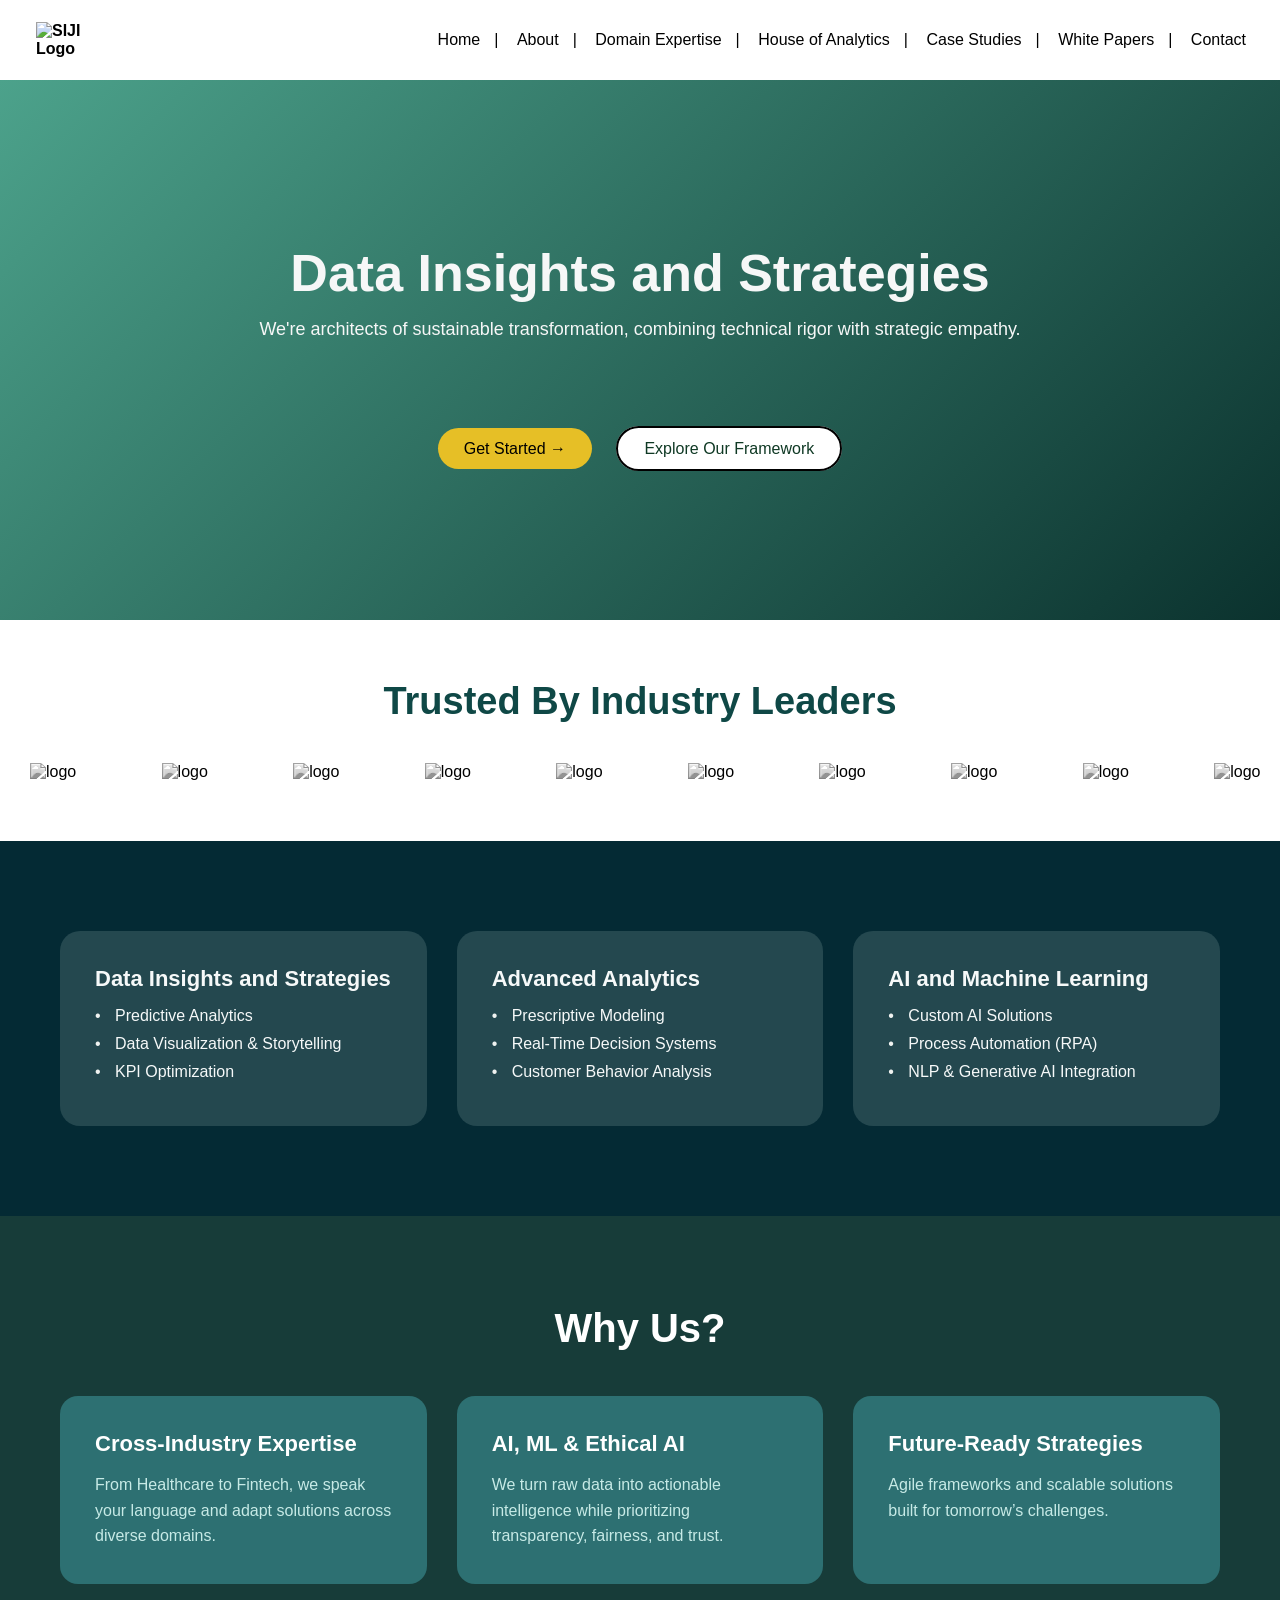
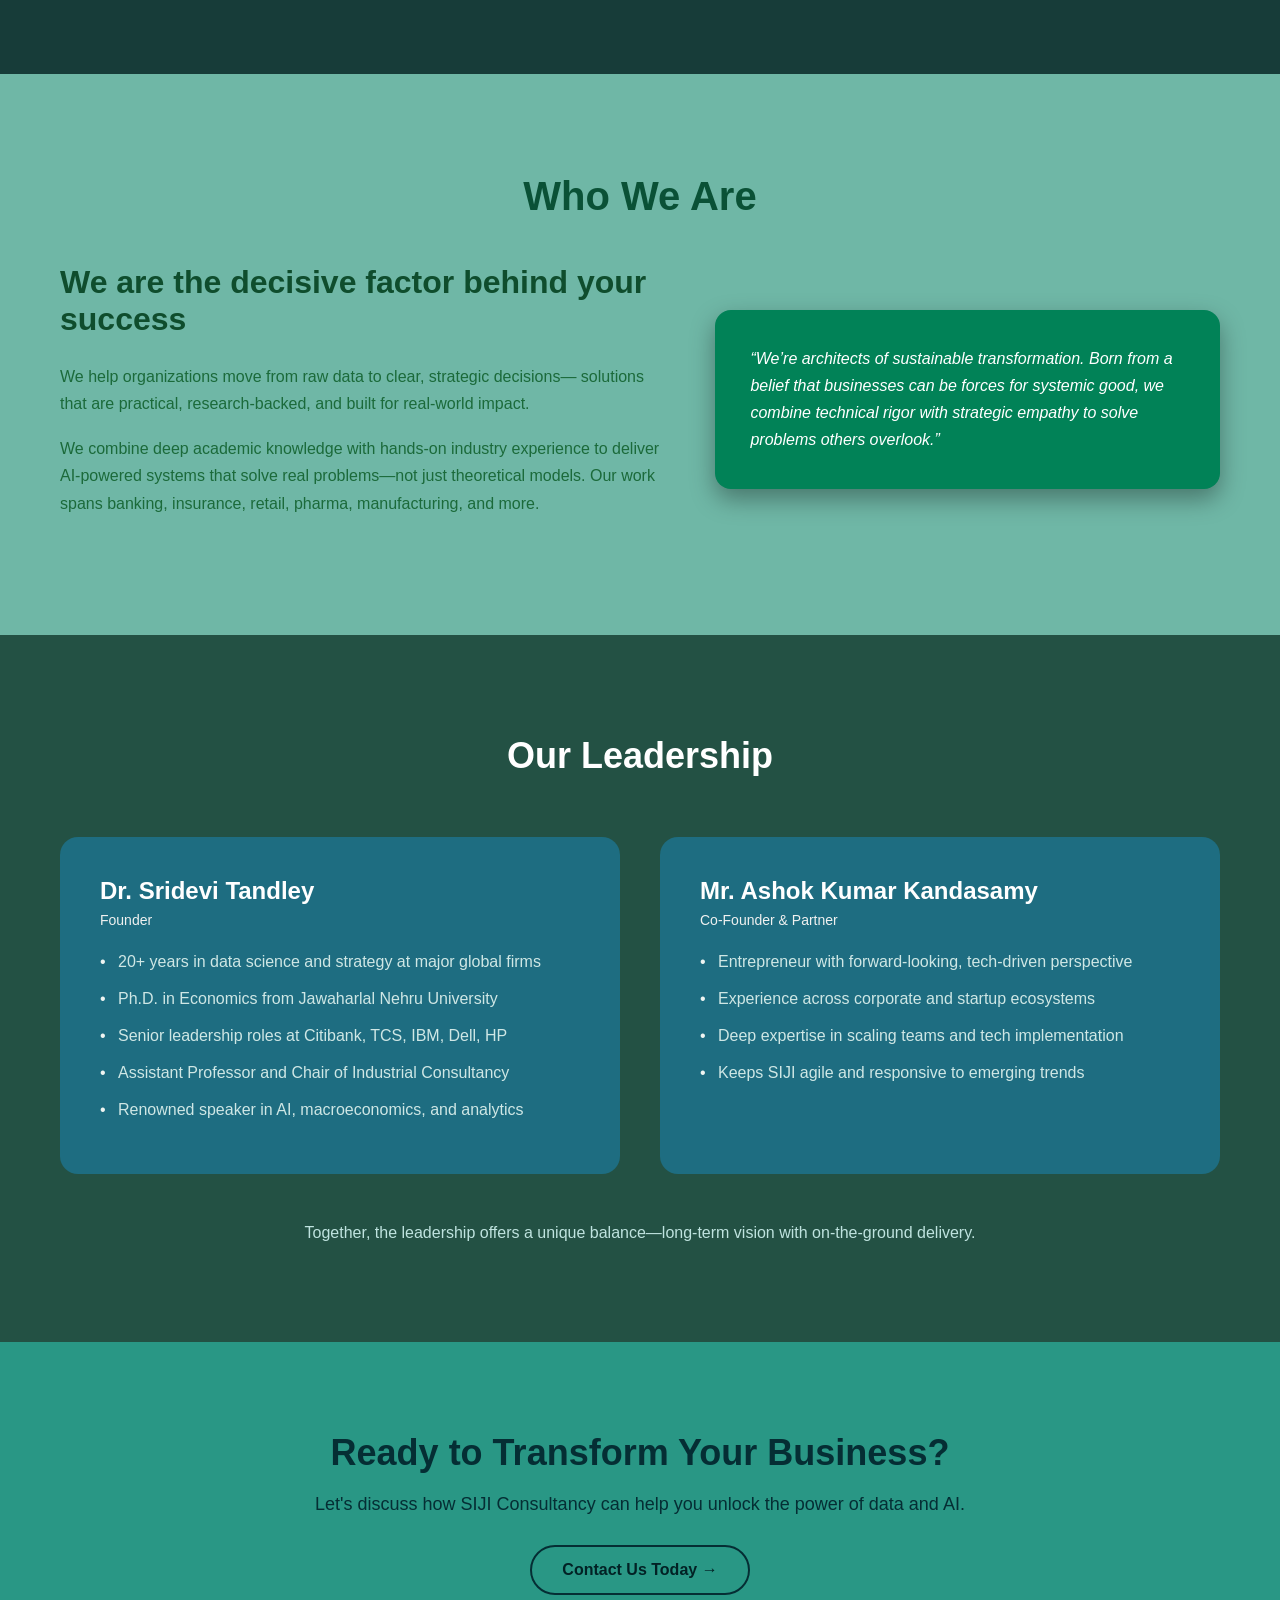
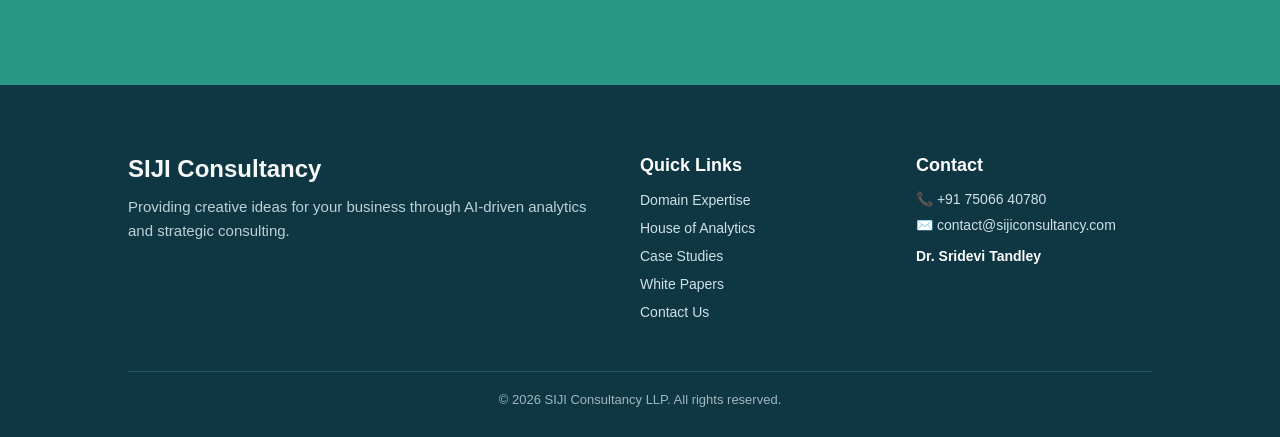
==== index.html @ a398be42 "Update index.html" ====
<!DOCTYPE html>
<html lang="en">
<head>
  <meta charset="UTF-8">
  <title>SIJI Consultancy</title>
  <link rel="stylesheet" href="style.css">
</head>
<body>


<!-- NAVBAR -->
<header class="navbar">
  <div class="nav-container">
    <div class="logo">
      <img src="images/logo1.png" alt="SIJI Logo">
    </div>
  
    <nav>
      <a href="index.html">Home</a>|
      <a href="about.html">About</a>|
      <a href="domain.html">Domain Expertise</a>|
      <a href="house.html">House of Analytics</a>|
      <a href="case.html">Case Studies</a>|
      <a href="papers.html">White Papers</a>|
      <a href="contact.html">Contact</a>
     
    </nav>
  </div>
</header>

<!-- HERO SECTION -->
<section class="hero">
  <div class="hero-content">
    <!-- 👇 JUST CHANGE THIS TEXT -->
    <h1>Data Insights and Strategies</h1>

    <!-- 👇 JUST CHANGE THIS TEXT -->
    <p>
      We're architects of sustainable transformation, combining
      technical rigor with strategic empathy.
    </p>

    <div class="hero-buttons">
      <a href="contact.html" class="btn-primary">Get Started →</a>
      <a href="house.html" class="btn-secondary">Explore Our Framework</a>
    </div>
  </div>
</section>

<section class="logo-scroll-section">
  <h2 class="logo-title">Trusted By Industry Leaders</h2>

  <div class="logo-slider">
    <div class="logo-track">

      <!-- LOGOS (repeat twice for smooth scroll) -->
      <img src="images/BIM.png" alt="logo">
      <img src="images/IDF.png" alt="logo">
      <img src="images/Liberty Mutual.png" alt="logo">
      <img src="images/HP.png" alt="logo">
      <img src="images/IBM.png" alt="logo">
      <img src="images/CITI.png" alt="logo">
      <img src="images/Genpact.png" alt="logo">
      <img src="images/accu.jpg" alt="logo">
      <img src="images/GSK.jpg" alt="logo">
      <img src="images/MASHREQ.jpg" alt="logo">
      <img src="images/RedZed.png" alt="logo">
      <img src="images/South Indian.png" alt="logo">
      <img src="images/WNS.jpg" alt="logo">
      <img src="images/TCS.png" alt="logo">
      <img src="images/MSE.png" alt="logo">
      <img src="images/HU.png" alt="logo">
      <img src="images/PIF.png" alt="logo">
      <img src="images/DELL.png" alt="logo">
      <img src="images/Aspire.png" alt="logo">

    </div>
  </div>
</section>


<!-- SERVICES SECTION -->
<section class="services">
  <div class="services-container">

    <div class="service-card">
     
      <h3>Data Insights and Strategies</h3>
      <ul>
        <li>Predictive Analytics</li>
        <li>Data Visualization & Storytelling</li>
        <li>KPI Optimization</li>
      </ul>
    </div>

    <div class="service-card">
   
      <h3>Advanced Analytics</h3>
      <ul>
        <li>Prescriptive Modeling</li>
        <li>Real-Time Decision Systems</li>
        <li>Customer Behavior Analysis</li>
      </ul>
    </div>

    <div class="service-card">
   
      <h3>AI and Machine Learning</h3>
      <ul>
        <li>Custom AI Solutions</li>
        <li>Process Automation (RPA)</li>
        <li>NLP & Generative AI Integration</li>
      </ul>
    </div>

  </div>
</section>

<!-- WHY US DETAILS -->
<section class="why-details">
   <h1>Why Us?</h1>
  <div class="why-details-container">
   
    <div class="why-card">
      <h3>Cross-Industry Expertise</h3>
      <p>
        From Healthcare to Fintech, we speak your language and adapt solutions
        across diverse domains.
      </p>
    </div>

    <div class="why-card">
      <h3>AI, ML & Ethical AI</h3>
      <p>
        We turn raw data into actionable intelligence while prioritizing
        transparency, fairness, and trust.
      </p>
    </div>

    <div class="why-card">
      <h3>Future-Ready Strategies</h3>
      <p>
        Agile frameworks and scalable solutions built for tomorrow’s challenges.
      </p>
    </div>

  </div>
</section>

<!-- WHO WE ARE DETAILS -->
<section class="who-details">
  <h1>Who We Are</h1>
  <div class="who-container">

    <!-- LEFT CONTENT -->
    <div class="who-left">
      <h2>We are the decisive factor behind your success</h2>

      <p>
        We help organizations move from raw data to clear, strategic decisions—
        solutions that are practical, research-backed, and built for real-world impact.
      </p>

      <p>
        We combine deep academic knowledge with hands-on industry experience
        to deliver AI-powered systems that solve real problems—not just theoretical models.
        Our work spans banking, insurance, retail, pharma, manufacturing, and more.
      </p>
    </div>

    <!-- RIGHT QUOTE CARD -->
    <div class="who-quote">
      <p>
        “We’re architects of sustainable transformation. Born from a belief that
        businesses can be forces for systemic good, we combine technical rigor
        with strategic empathy to solve problems others overlook.”
      </p>
    </div>

  </div>
</section>

<!-- OUR LEADERSHIP -->
<section class="leadership">
  <div class="leadership-container">

    <h2 class="section-title">Our Leadership</h2>

    <div class="leaders-grid">

      <!-- LEADER 1 -->
      <div class="leader-card">
        <h3>Dr. Sridevi Tandley</h3>
        <span class="role">Founder</span>

        <ul>
          <li>20+ years in data science and strategy at major global firms</li>
          <li>Ph.D. in Economics from Jawaharlal Nehru University</li>
          <li>Senior leadership roles at Citibank, TCS, IBM, Dell, HP</li>
          <li>Assistant Professor and Chair of Industrial Consultancy</li>
          <li>Renowned speaker in AI, macroeconomics, and analytics</li>
        </ul>
      </div>

      <!-- LEADER 2 -->
      <div class="leader-card">
        <h3>Mr. Ashok Kumar Kandasamy</h3>
        <span class="role">Co-Founder & Partner</span>

        <ul>
          <li>Entrepreneur with forward-looking, tech-driven perspective</li>
          <li>Experience across corporate and startup ecosystems</li>
          <li>Deep expertise in scaling teams and tech implementation</li>
          <li>Keeps SIJI agile and responsive to emerging trends</li>
        </ul>
      </div>

    </div>

    <p class="leadership-note">
      Together, the leadership offers a unique balance—long-term vision with
      on-the-ground delivery.
    </p>

  </div>
</section>

<!-- CTA SECTION -->
<section class="cta-section">
  <h2>Ready to Transform Your Business?</h2>
  <p>
    Let's discuss how SIJI Consultancy can help you unlock the power of data and AI.
  </p>
  <a href="contact.html" class="cta-btn">Contact Us Today →</a>
</section>

<!-- FOOTER -->
<footer class="site-footer">

  <div class="footer-container">

    <!-- BRAND -->
    <div class="footer-brand">
      <h3>SIJI Consultancy</h3>
      <p>
        Providing creative ideas for your business through AI-driven analytics
        and strategic consulting.
      </p>
    </div>

    <!-- QUICK LINKS -->
    <div class="footer-links">
      <h4>Quick Links</h4>
      <ul>
        <li><a href="domain.html">Domain Expertise</a></li>
        <li><a href="house.html">House of Analytics</a></li>
        <li><a href="case.html">Case Studies</a></li>
        <li><a href="papers.html">White Papers</a></li>
        <li><a href="contact.html">Contact Us</a></li>
      </ul>
    </div>

    <!-- CONTACT -->
    <div class="footer-contact">
      <h4>Contact</h4>
      <p>📞 +91 75066 40780</p>
      <p>✉️ contact@sijiconsultancy.com</p>
      <p class="footer-founder">Dr. Sridevi Tandley</p>
    </div>

  </div>

  <!-- COPYRIGHT -->
  <div class="footer-bottom">
    © 2026 SIJI Consultancy LLP. All rights reserved.
  </div>

</footer>



</body>
</html>
---- style.css ----
* {
  margin: 0;
  padding: 0;
  box-sizing: border-box;
  font-family:'Segoe UI', Tahoma, Geneva, Verdana, sans-serif;
}

/* NAVBAR */
.navbar {
  background: white;
  padding:6px 20px;
}

.nav-container {
  display: flex;
  justify-content: space-between;
  align-items: center;
}

.logo {
  display: flex;
  align-items: center;
  gap: 30px;
  font-weight: bold;
}

.logo img {
  margin: 10%;
  padding: 10%;
  width: 80px;
}

nav a {
  margin: 0 14px;
  text-decoration: none;
  color: #000;
  font-weight: 500;
}

.btn-nav {
  background: #ecc847;
  padding: 8px 16px;
  border-radius: 20px;
}

/* HERO */
.hero {
  min-height: 60vh;
  background: linear-gradient(135deg, #4ca28b, #0b322e);
  display: flex;
  align-items: center;
  justify-content: center;
  text-align: center;
}

.hero-content {
  max-width: 800px;
  color: #f6f7f7;
}

.hero-content h1 {
  font-size: 52px;
  margin-bottom: 16px;
}

.hero-content p {
  font-size: 18px;
  margin-bottom: 100px;
}

.hero-buttons a {
  margin: 0 10px;
  padding: 12px 26px;
  border-radius: 30px;
  text-decoration: none;
  font-weight: 500;
}

.btn-primary {
 
  background: #e6bf26;
  color: #000;
}

.btn-secondary {
  background-color: white;
  border: 2px solid #000;
  color: #0f3924;
}

/* LOGO SCROLL SECTION */
.logo-scroll-section {
  padding: 60px 0;
  background: white;
  overflow: hidden;
}

.logo-title {
  color: #0f4846;
  text-align: center;
  font-size: 38px;
  margin-bottom: 40px;
}

/* Slider box */
.logo-slider {
  position: relative;
  width: 100%;
  overflow: hidden;
}

/* Track */
.logo-track {
  display: flex;
  width: calc(250px * 10);
  animation: scroll 25s linear infinite;
}

/* Logos */
.logo-track img {
  width: 180px;
  margin: 0 30px;
  object-fit: contain;
  filter: grayscale(100%);
  transition: 0.3s;
}

/* Hover effect */
.logo-track img:hover {
  filter: grayscale(0%);
  transform: scale(1.05);
}

/* Pause on hover */
.logo-slider:hover .logo-track {
  animation-play-state: running;
}

/* Animation */
@keyframes scroll {
  0% {
    transform: translateX(0);
  }
  100% {
    transform: translateX(-50%);
  }
}


/* CONTENT */
.content-section {
  background: #021f24;
  padding: 80px 80px;
  display: grid;
  grid-template-columns: repeat(auto-fit, minmax(260px, 1fr));
  gap: 40px;
}

.card {
  background: #058964;
  padding: 30px;
  border-radius: 18px;
  color: #fff;
  transition: 0.3s;
}

.card:hover {
  transform: translateY(-8px);
}

.card h3 {
  color: #4ade80;
  margin-bottom: 10px;
}

/* SERVICES SECTION */
.services {
  background: #042a34;
  padding: 90px 60px;
}

.services-container {
  display: grid;
  grid-template-columns: repeat(auto-fit, minmax(280px, 1fr));
  gap: 30px;
}

.service-card {
  background: #24484f;
  padding: 35px;
  border-radius: 20px;
  color: #f6f9f9;
  transition: 0.4s ease;
}

.service-card:hover {
  transform: translateY(-10px);
  box-shadow: 0 20px 40px rgba(0, 0, 0, 0.4);
}

.service-card .icon {
  font-size: 32px;
  color: #4ade80;
  margin-bottom: 20px;
}

.service-card h3 {
  font-size: 22px;
  margin-bottom: 15px;
}

.service-card ul {
  list-style: none;
}

.service-card ul li {
  margin-bottom: 10px;
  position: relative;
  padding-left: 20px;
}

.service-card ul li::before {
  content: "•";
  position: absolute;
  left: 0;
  color: #eff2f0;
}

/* WHY DETAILS SECTION */
.why-details {
  background: #173c39;
  padding: 90px 60px;
}

.why-details h1{
  text-align: center;
  height: 90px;
  font-size: 250%;
  color: #fff;
}



.why-details-container {
  display: grid;
  grid-template-columns: repeat(auto-fit, minmax(280px, 1fr));
  gap: 30px;
}

.why-card {
  background: #2d7072;
  padding: 35px;
  border-radius: 18px;
  color: #ffffff;
  transition: 0.3s ease;
}

.why-card:hover {
  transform: translateY(-8px);
  box-shadow: 0 15px 30px rgba(0, 0, 0, 0.4);
}

.why-card h3 {
  font-size: 22px;
  margin-bottom: 15px;
  color: #ffffff;
}

.why-card p {
  color: #c7eae6;
  line-height: 1.6;
}

/* WHO WE ARE DETAILS */
.who-details {
  background:#11886c9a;
  padding: 100px 60px;
}

.who-details h1{
  text-align: center;
  height: 90px;
  font-size: 250%;
  color: #0a5136;
}


.who-container {
  max-width: 1200px;
  margin: auto;
  display: grid;
  grid-template-columns: 1.2fr 1fr;
  gap: 50px;
  align-items: center;
}

/* LEFT CONTENT */
.who-left h2 {
  color: #0f4d2d;
  font-size: 32px;
  margin-bottom: 25px;
}

.who-left p {
  color: #1b6a3a;
  line-height: 1.7;
  margin-bottom: 18px;
  font-size: 16px;
}

/* RIGHT QUOTE CARD */
.who-quote {
  background: #018257;
  padding: 35px;
  border-radius: 16px;
  color: #ffffff;
  font-style: italic;
  line-height: 1.7;
  box-shadow: 0 10px 25px rgba(0,0,0,0.35);
  transition: 0.3s ease;
}

.who-quote:hover {
  transform: translateY(-6px);
}

/* RESPONSIVE */
@media (max-width: 900px) {
  .who-container {
    grid-template-columns: 1fr;
  }
}

/* OUR LEADERSHIP SECTION */
.leadership {
  background: #235144;
  padding: 100px 60px;
}

.leadership-container {
  max-width: 1200px;
  margin: auto;
  text-align: center;
}

.section-title {
  color: #ffffff;
  font-size: 36px;
  margin-bottom: 60px;
}

/* GRID */
.leaders-grid {
  display: grid;
  grid-template-columns: repeat(auto-fit, minmax(320px, 1fr));
  gap: 40px;
}

/* CARD */
.leader-card {
  background: #1e6d81;
  padding: 40px;
  border-radius: 18px;
  text-align: left;
  transition: 0.3s ease;
}

.leader-card:hover {
  transform: translateY(-8px);
  box-shadow: 0 18px 35px rgba(0,0,0,0.45);
}

.leader-card h3 {
  color: #ffffff;
  font-size: 24px;
  margin-bottom: 6px;
}

.leader-card .role {
  display: inline-block;
  color: #f0f1f0;
  font-size: 14px;
  margin-bottom: 20px;
}

/* LIST */
.leader-card ul {
  list-style: none;
  padding: 0;
}

.leader-card ul li {
  color: #cfe7e5;
  line-height: 1.7;
  margin-bottom: 10px;
  position: relative;
  padding-left: 18px;
}

.leader-card ul li::before {
  content: "•";
  position: absolute;
  left: 0;
  color: #eff4f1;
}

/* BOTTOM NOTE */
.leadership-note {
  margin-top: 50px;
  color: #bfe3df;
  font-size: 16px;
  max-width: 800px;
  margin-left: auto;
  margin-right: auto;
}

/* CTA SECTION */
.cta-section {
  background: #0d8a75e1;
  text-align: center;
  padding: 90px 30px;
  color: #052e34;
}

.cta-section h2 {
  font-size: 36px;
  margin-bottom: 20px;
}

.cta-section p {
  font-size: 18px;
  margin-bottom: 30px;
}

.cta-btn {
  display: inline-block;
  padding: 14px 30px;
  border: 2px solid #052e34;
  border-radius: 30px;
  color: #022225;
  font-weight: 600;
  text-decoration: none;
  transition: 0.3s ease;
}

.cta-btn:hover {
  background: #eef1f1;
  color: #03272d;
}


/* FOOTER */

.site-footer {
  background: #0f3743;
  color: #cfe1e8;
  padding: 70px 10% 30px;
}

.footer-container {
  display: grid;
  grid-template-columns: 2fr 1fr 1fr;
  gap: 40px;
  margin-bottom: 40px;
}

/* BRAND */
.footer-brand h3 {
  font-size: 24px;
  margin-bottom: 12px;
  color: #f5f8f6;
}

.footer-brand p {
  font-size: 15px;
  line-height: 1.6;
  opacity: 0.9;
}

/* LINKS */
.footer-links h4,
.footer-contact h4 {
  margin-bottom: 15px;
  font-size: 18px;
  color: #fff;
}

.footer-links ul {
  list-style: none;
  padding: 0;
}

.footer-links li {
  margin-bottom: 10px;
}

.footer-links a {
  text-decoration: none;
  color: #cfe1e8;
  font-size: 14px;
  transition: 0.3s;
}

.footer-links a:hover {
  color: #22c55e;
}

/* CONTACT */
.footer-contact p {
  font-size: 14px;
  margin-bottom: 10px;
}

.footer-founder {
  margin-top: 15px;
  font-weight: 600;
  color: #fafdfb;
}

/* COPYRIGHT */
.footer-bottom {
  text-align: center;
  padding-top: 20px;
  border-top: 1px solid #1f525f;
  font-size: 13px;
  color: #9fb6bf;
}

/* RESPONSIVE */
@media (max-width: 900px) {
  .footer-container {
    grid-template-columns: 1fr;
    text-align: center;
  }

  .footer-links ul {
    align-items: center;
  }
}
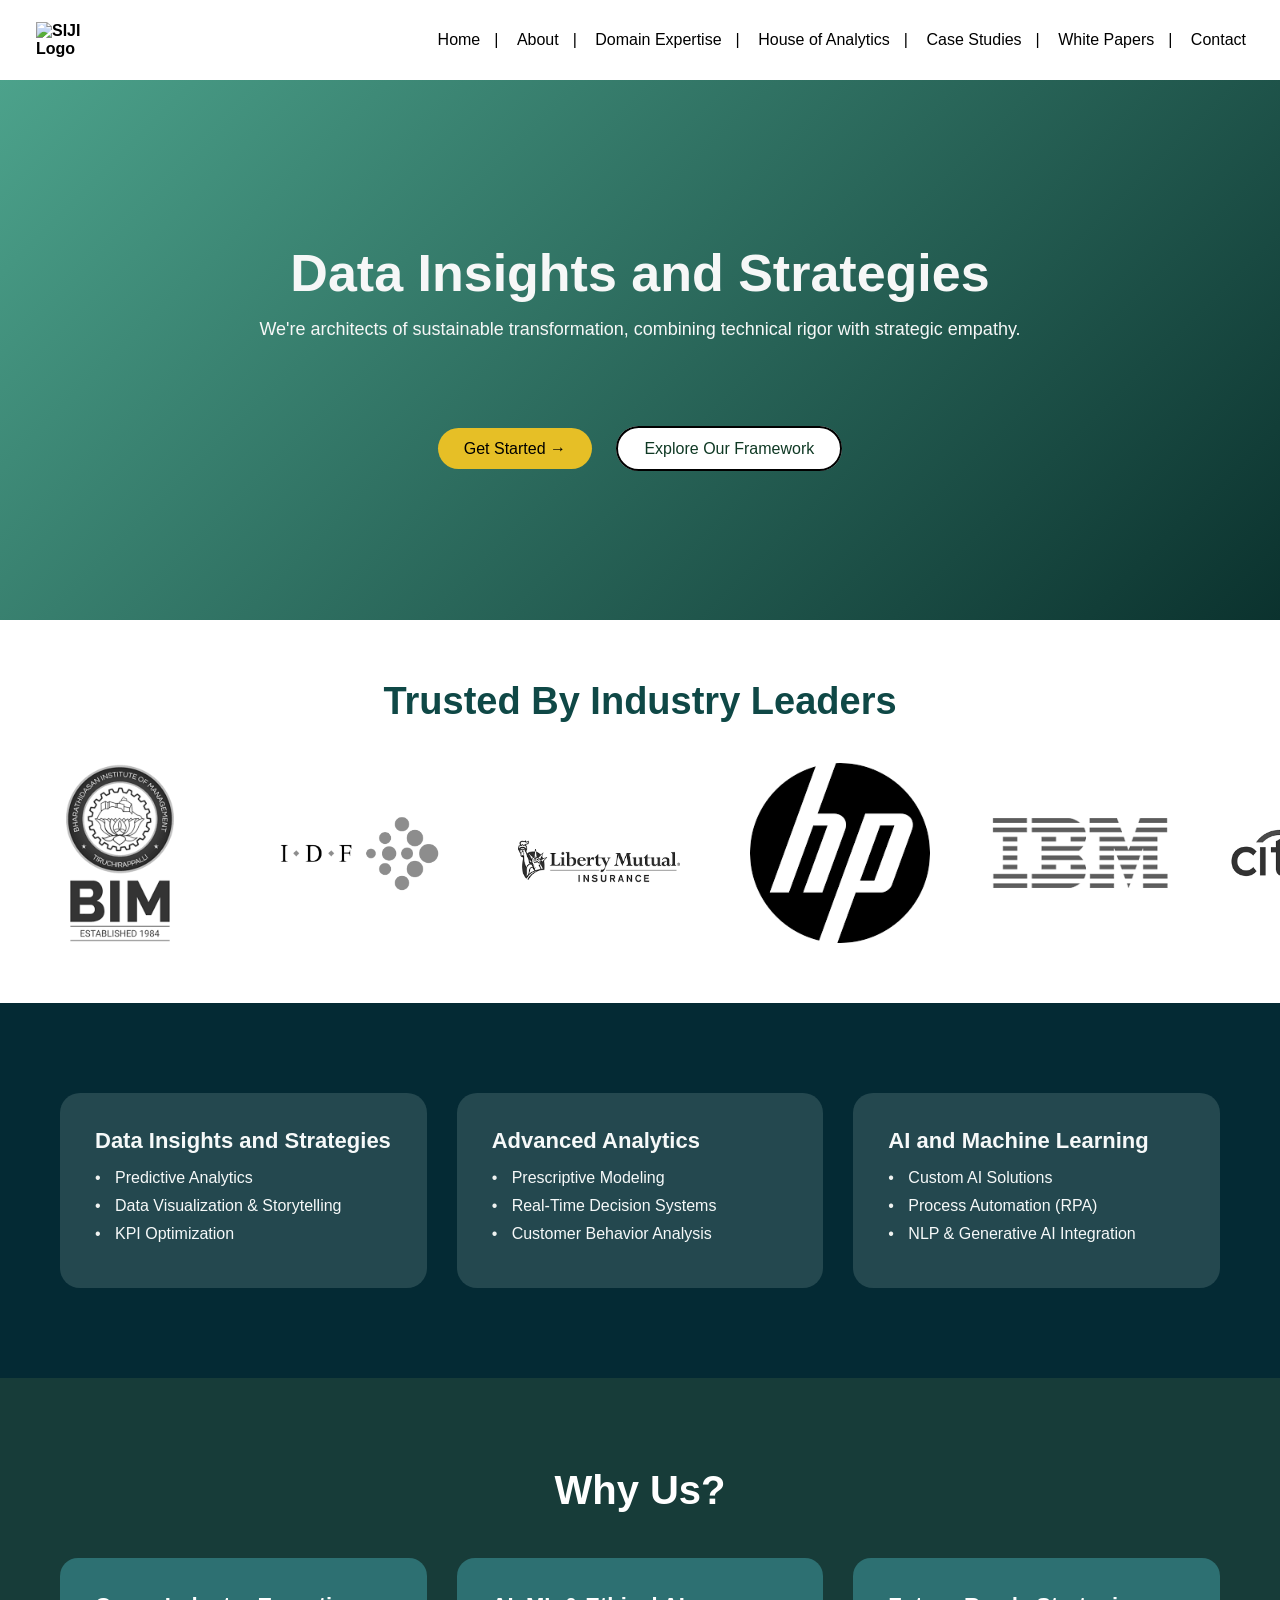
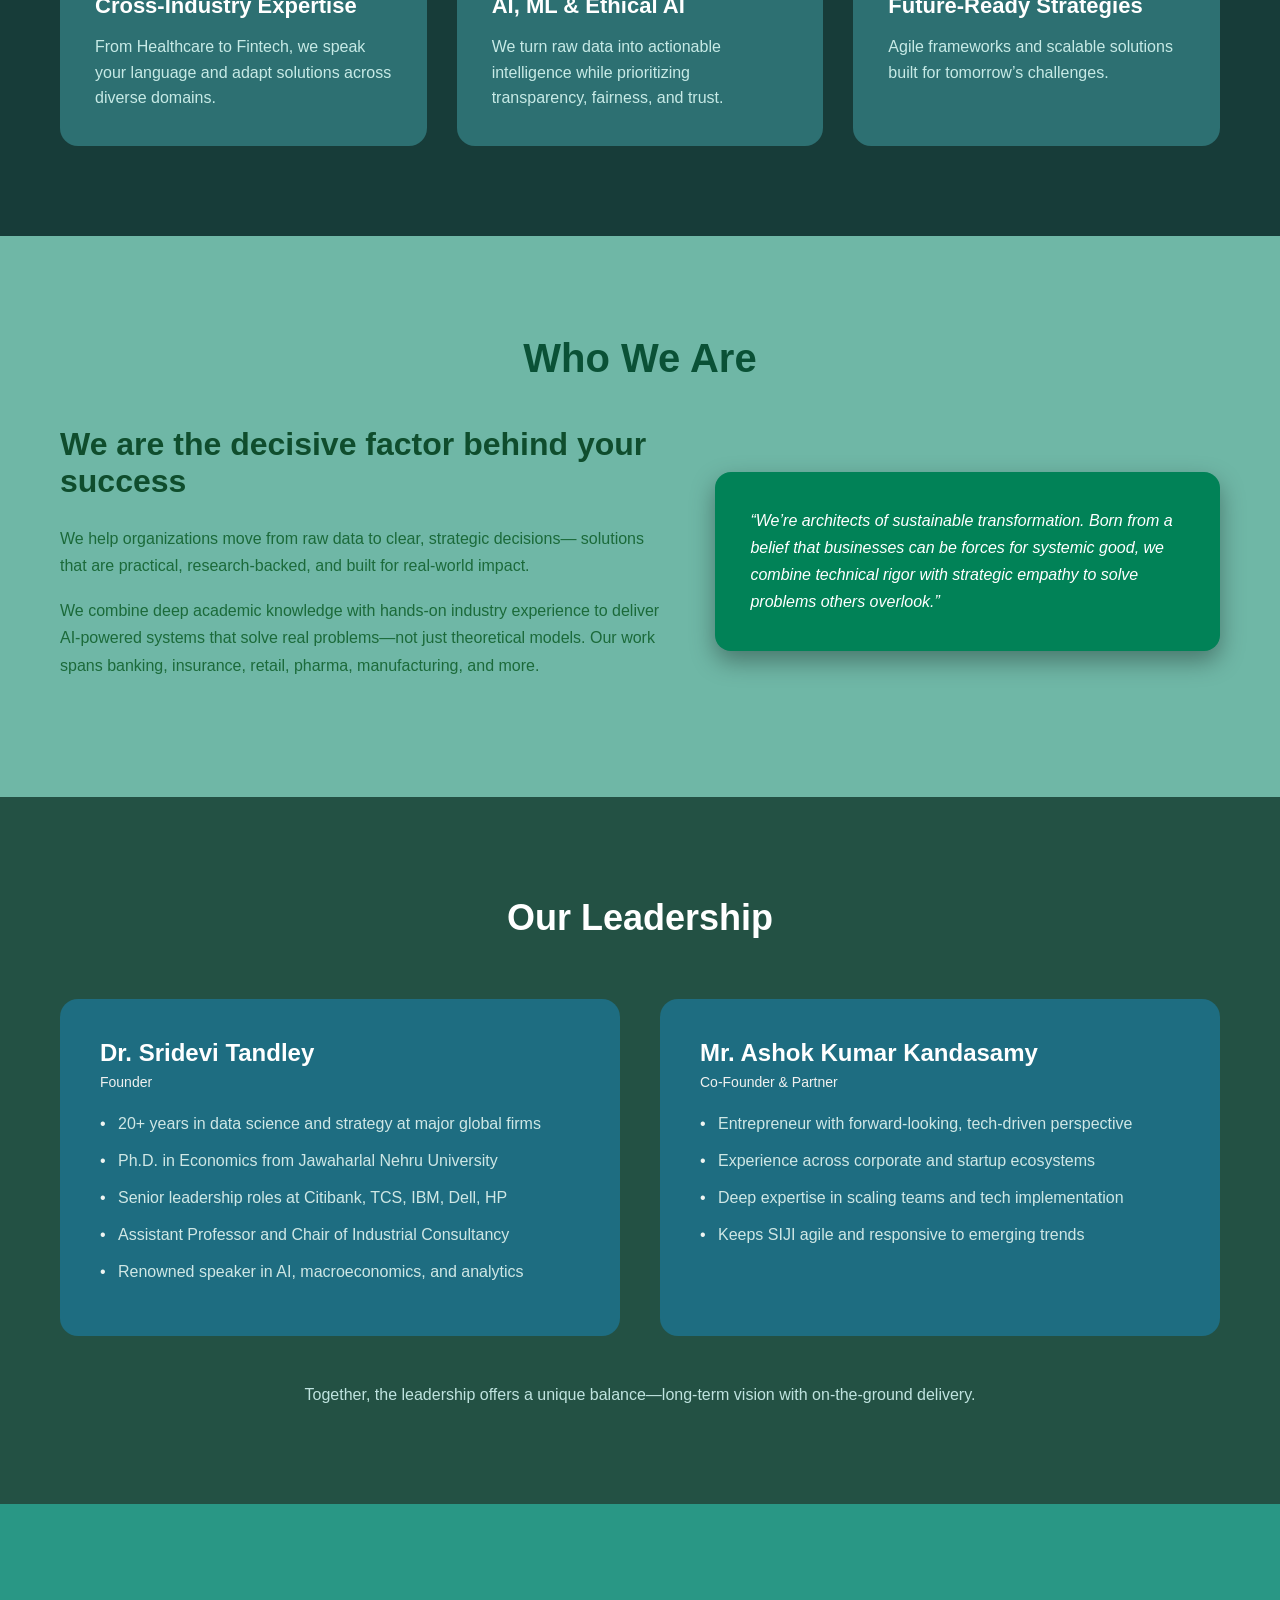
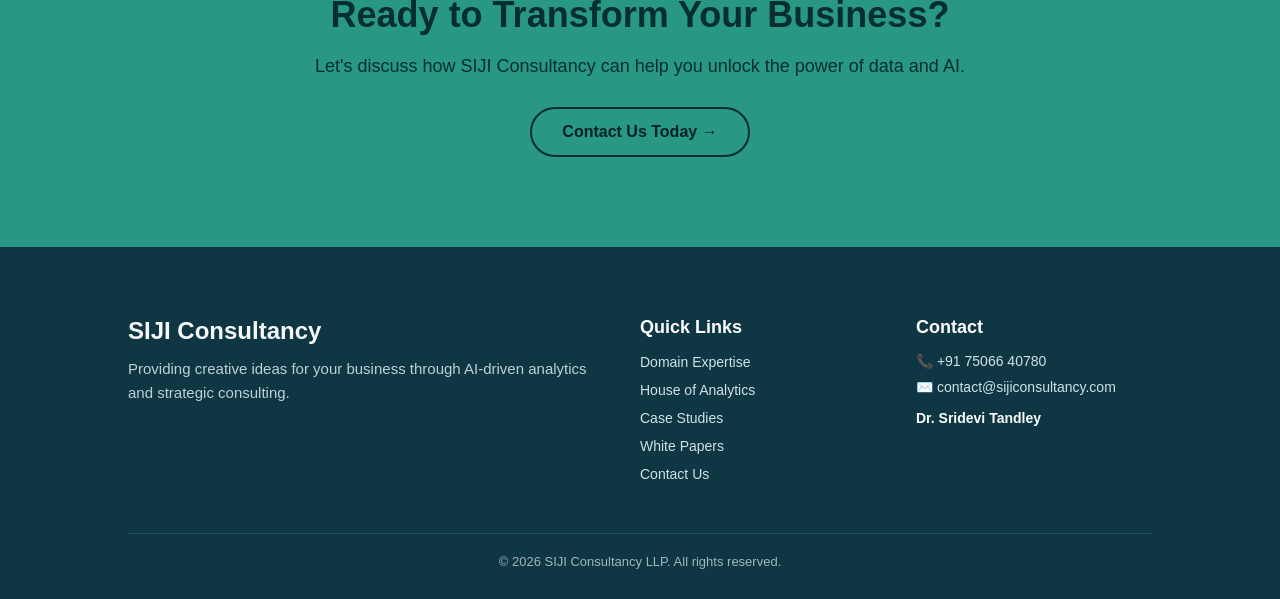
==== commit d7717d36: "Update index.html" ====
--- a/index.html
+++ b/index.html
@@ -13,7 +13,7 @@
 <header class="navbar">
   <div class="nav-container">
     <div class="logo">
-      <img src="images/logo1.png" alt="SIJI Logo">
+      <img src="logo1.png" alt="SIJI Logo">
     </div>
   
     <nav>
@@ -55,25 +55,25 @@
     <div class="logo-track">
 
       <!-- LOGOS (repeat twice for smooth scroll) -->
-      <img src="images/BIM.png" alt="logo">
-      <img src="images/IDF.png" alt="logo">
-      <img src="images/Liberty Mutual.png" alt="logo">
-      <img src="images/HP.png" alt="logo">
-      <img src="images/IBM.png" alt="logo">
-      <img src="images/CITI.png" alt="logo">
-      <img src="images/Genpact.png" alt="logo">
-      <img src="images/accu.jpg" alt="logo">
-      <img src="images/GSK.jpg" alt="logo">
-      <img src="images/MASHREQ.jpg" alt="logo">
-      <img src="images/RedZed.png" alt="logo">
-      <img src="images/South Indian.png" alt="logo">
-      <img src="images/WNS.jpg" alt="logo">
-      <img src="images/TCS.png" alt="logo">
-      <img src="images/MSE.png" alt="logo">
-      <img src="images/HU.png" alt="logo">
-      <img src="images/PIF.png" alt="logo">
-      <img src="images/DELL.png" alt="logo">
-      <img src="images/Aspire.png" alt="logo">
+      <img src="BIM.png" alt="logo">
+      <img src="IDF.png" alt="logo">
+      <img src="Liberty Mutual.png" alt="logo">
+      <img src="HP.png" alt="logo">
+      <img src="IBM.png" alt="logo">
+      <img src="CITI.png" alt="logo">
+      <img src="Genpact.png" alt="logo">
+      <img src="accu.jpg" alt="logo">
+      <img src="GSK.jpg" alt="logo">
+      <img src="MASHREQ.jpg" alt="logo">
+      <img src="RedZed.png" alt="logo">
+      <img src="South Indian.png" alt="logo">
+      <img src="WNS.jpg" alt="logo">
+      <img src="TCS.png" alt="logo">
+      <img src="MSE.png" alt="logo">
+      <img src="HU.png" alt="logo">
+      <img src="PIF.png" alt="logo">
+      <img src="DELL.png" alt="logo">
+      <img src="Aspire.png" alt="logo">
 
     </div>
   </div>
@@ -283,3 +283,4 @@
 </body>
 </html>
 
+
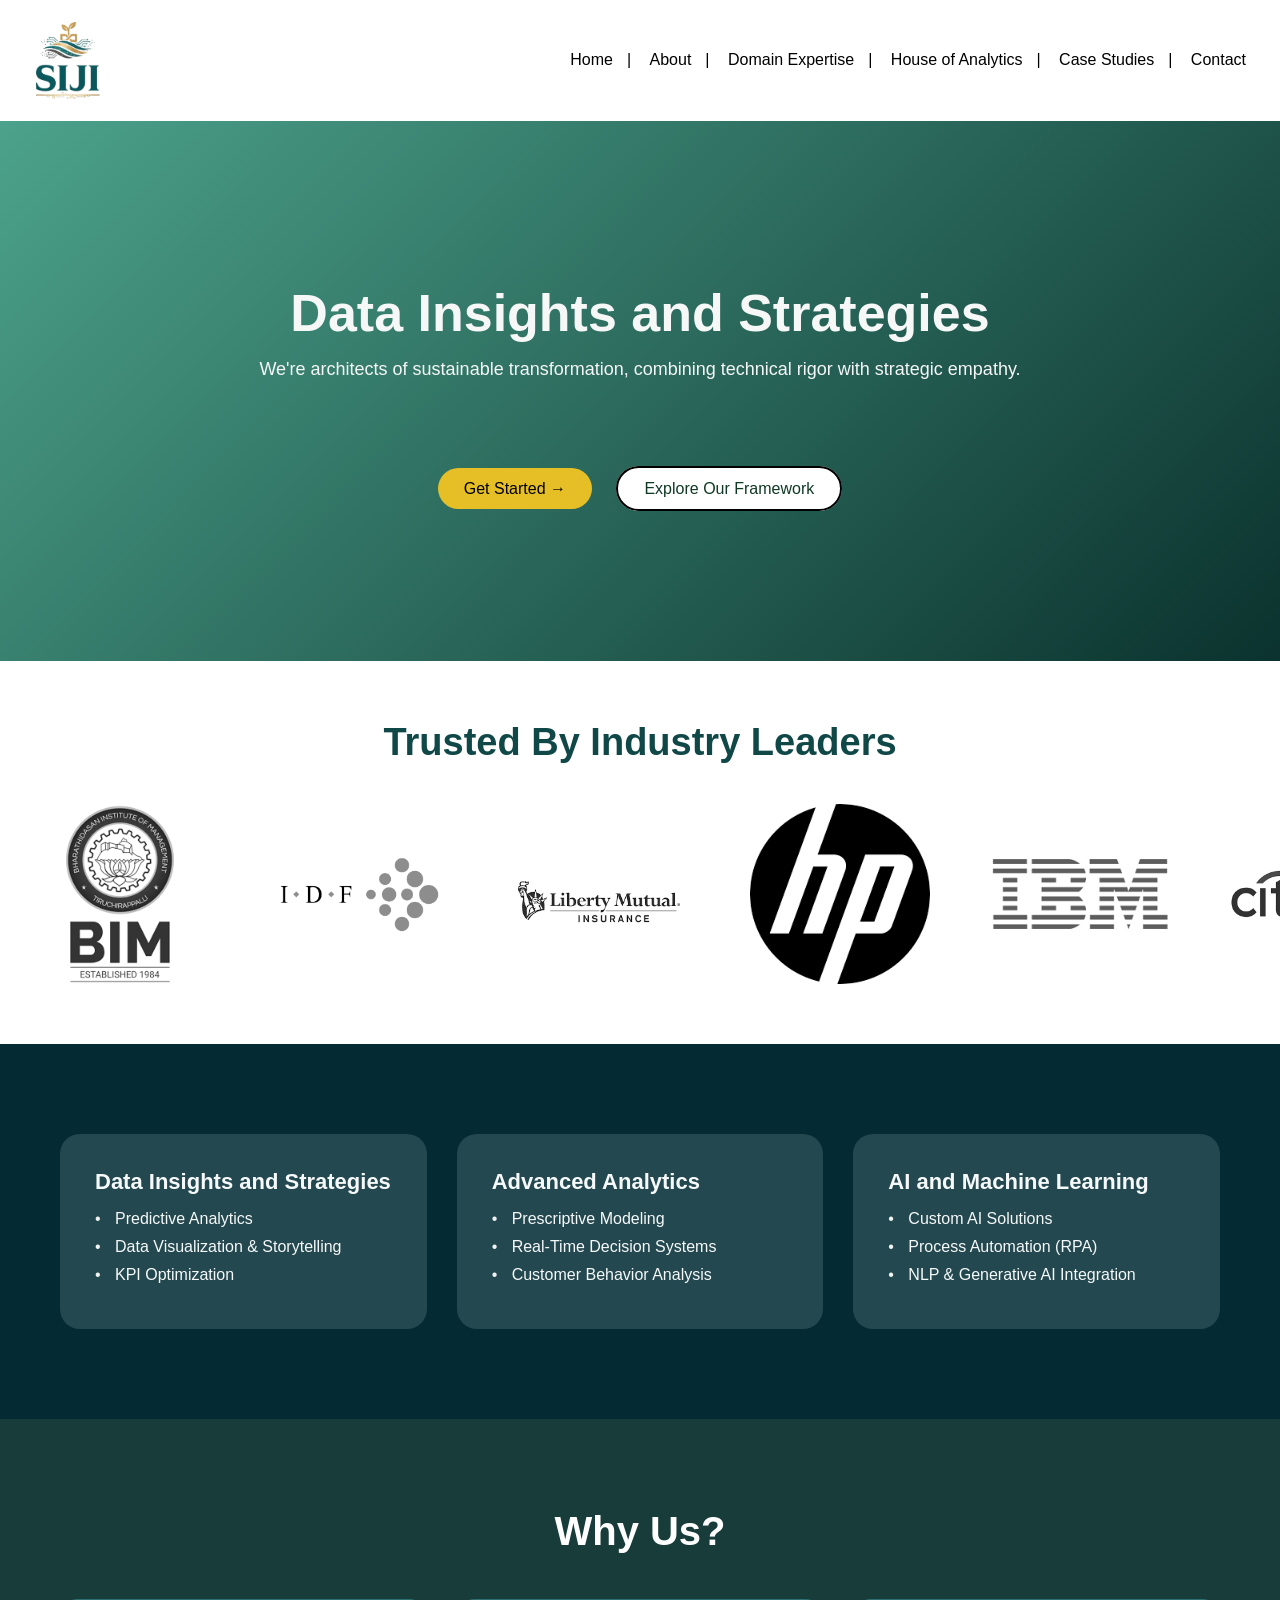
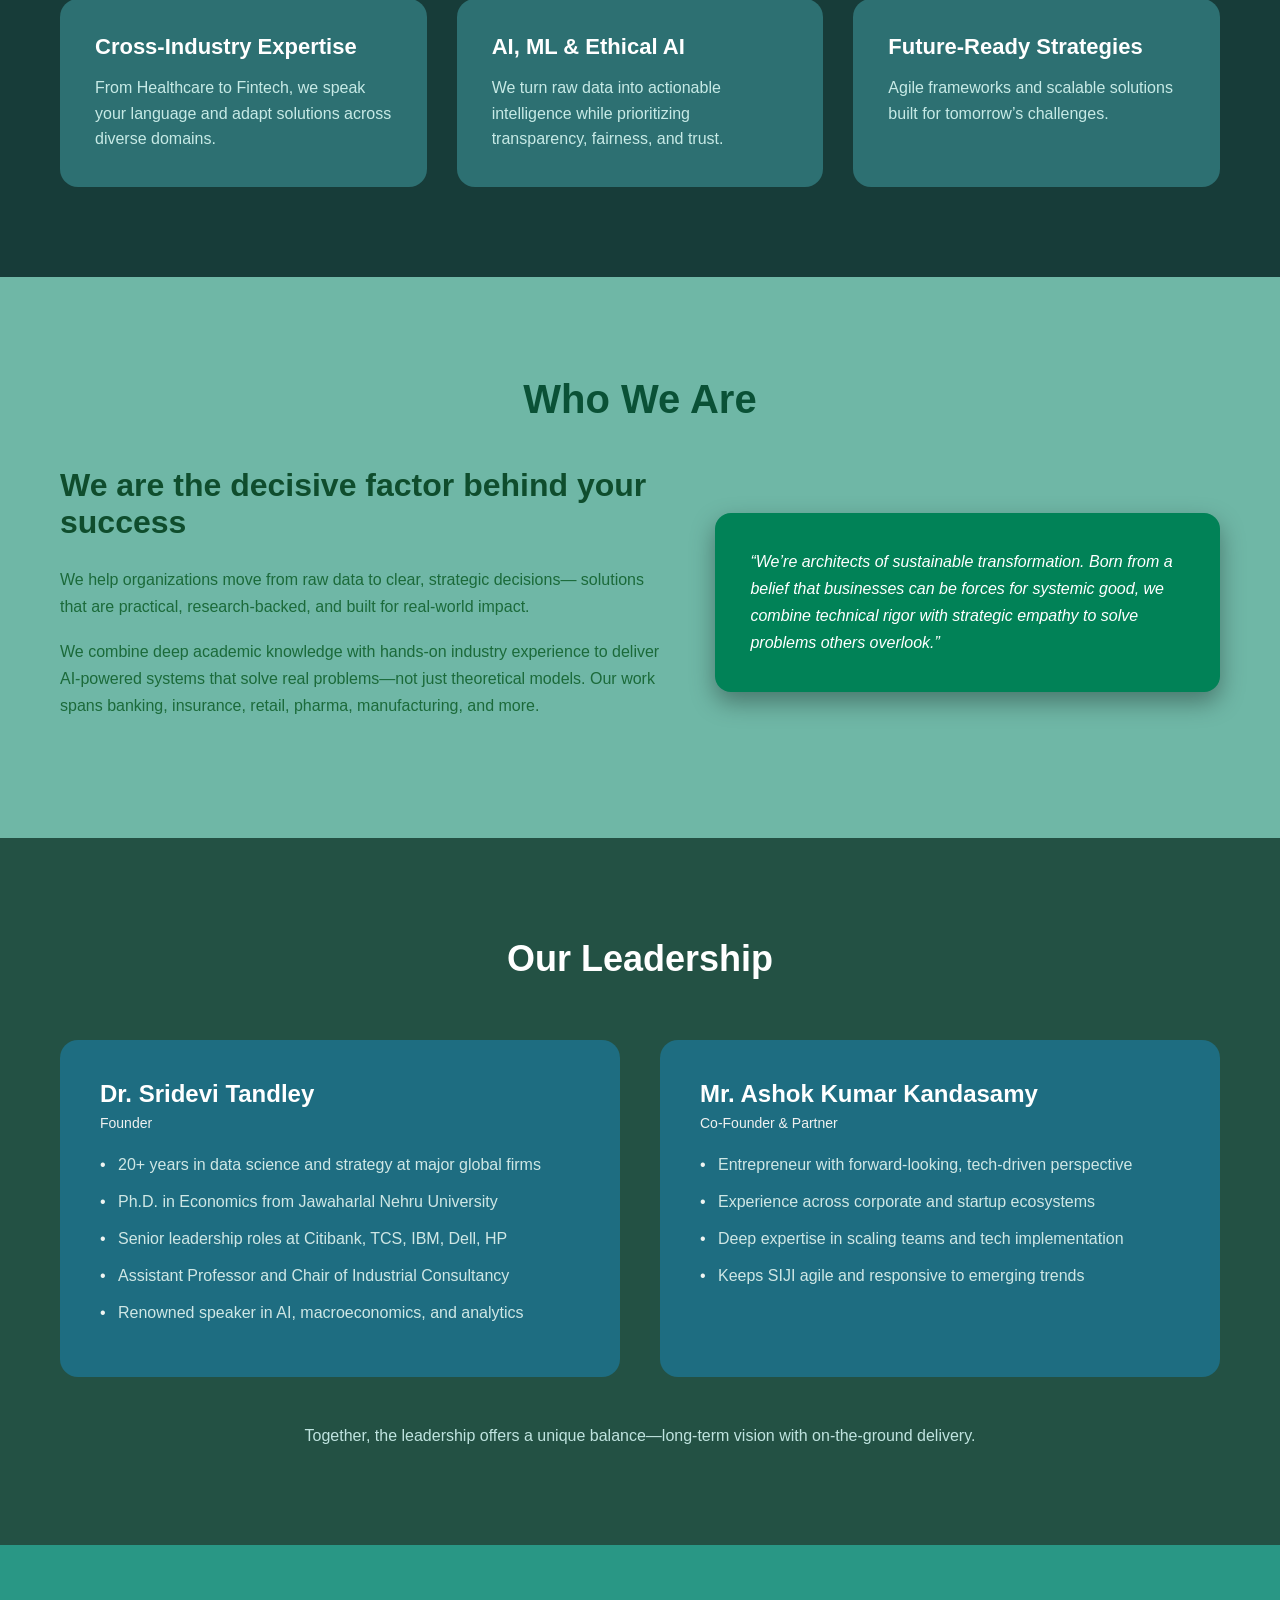
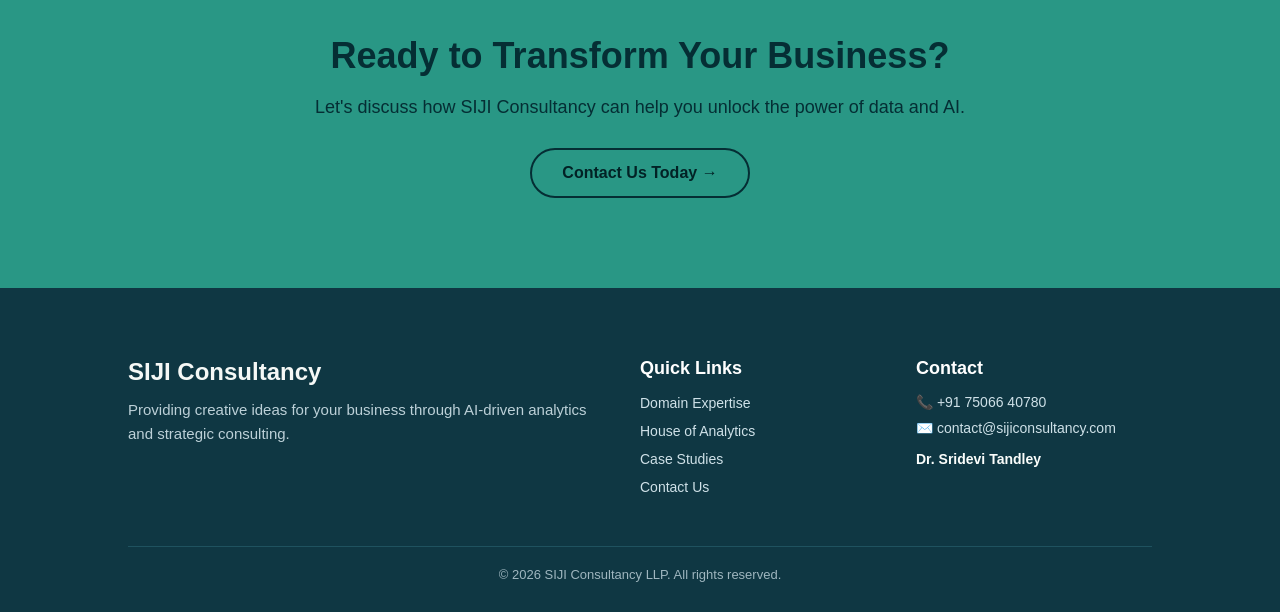
==== commit 4b49dfb1: "Update index.html" ====
--- a/index.html
+++ b/index.html
@@ -22,7 +22,6 @@
       <a href="domain.html">Domain Expertise</a>|
       <a href="house.html">House of Analytics</a>|
       <a href="case.html">Case Studies</a>|
-      <a href="papers.html">White Papers</a>|
       <a href="contact.html">Contact</a>
      
     </nav>
@@ -256,7 +255,6 @@
         <li><a href="domain.html">Domain Expertise</a></li>
         <li><a href="house.html">House of Analytics</a></li>
         <li><a href="case.html">Case Studies</a></li>
-        <li><a href="papers.html">White Papers</a></li>
         <li><a href="contact.html">Contact Us</a></li>
       </ul>
     </div>
@@ -284,3 +282,4 @@
 </html>
 
 
+
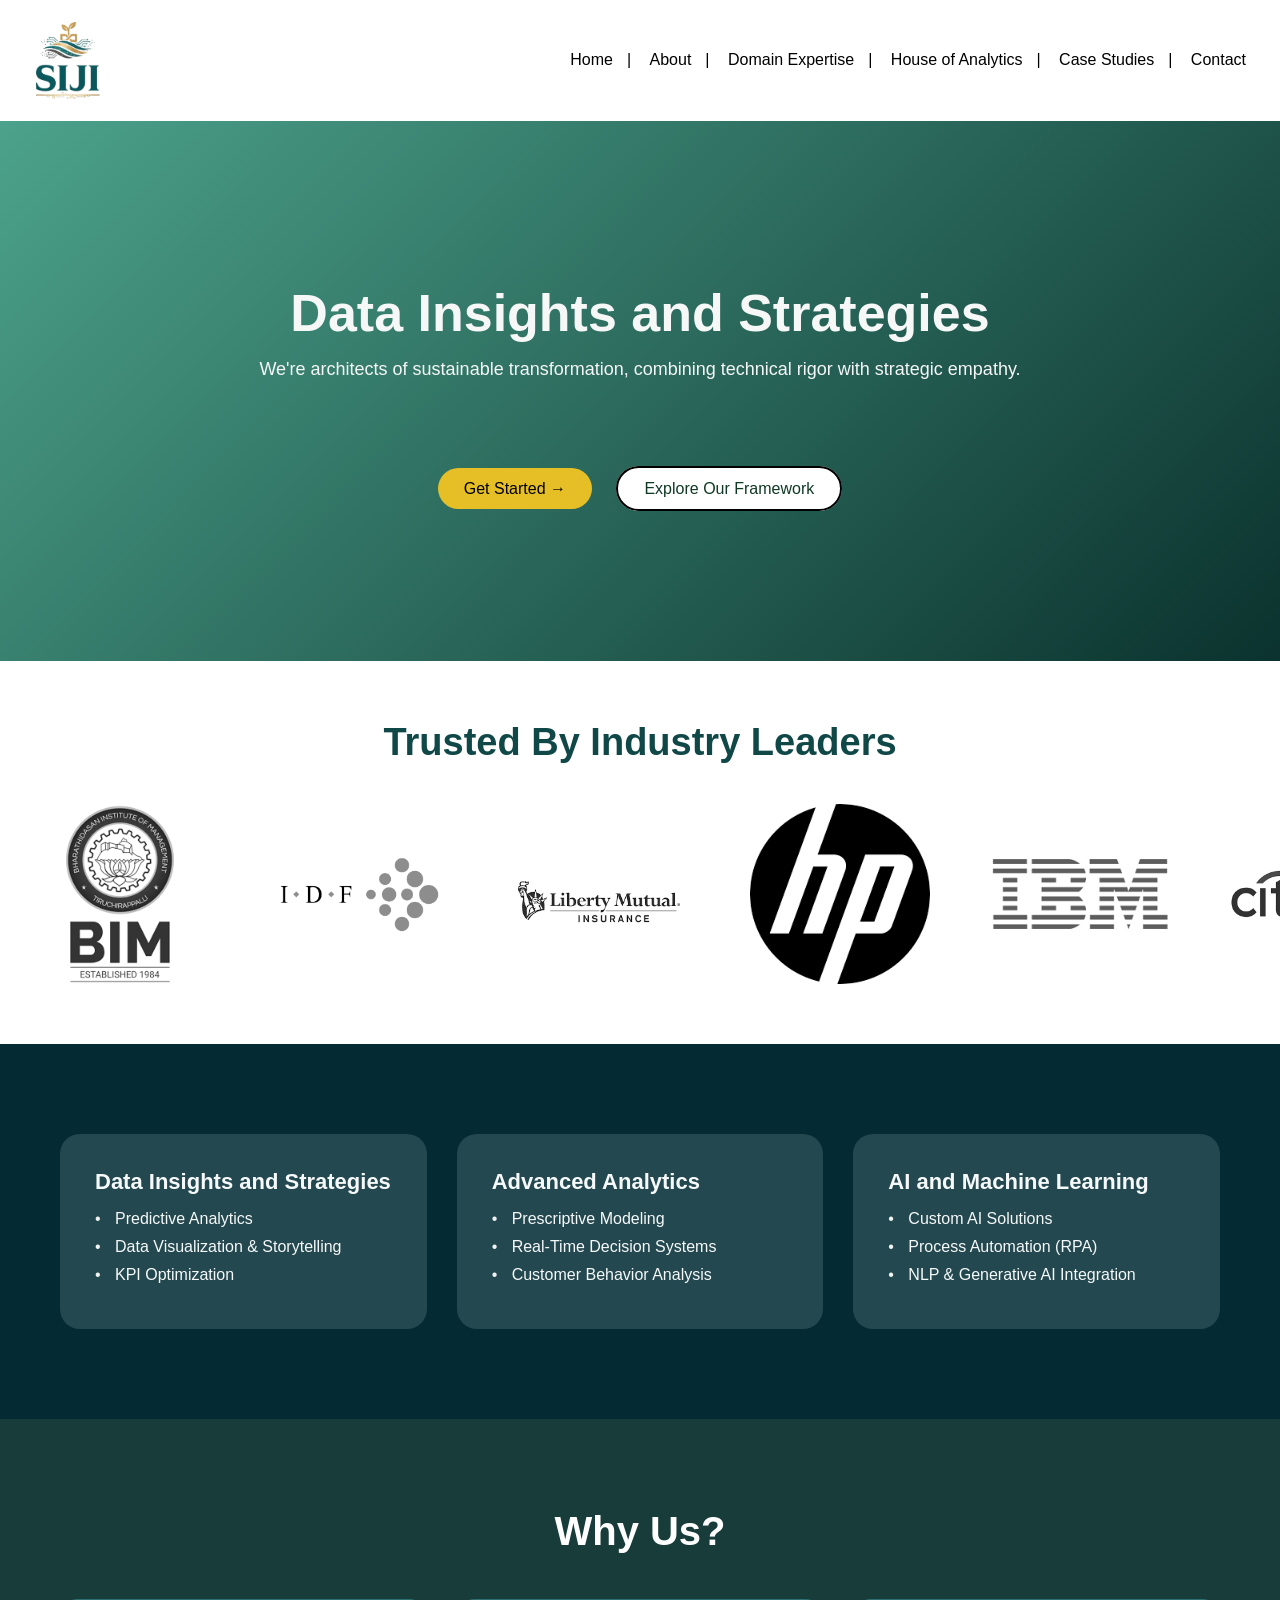
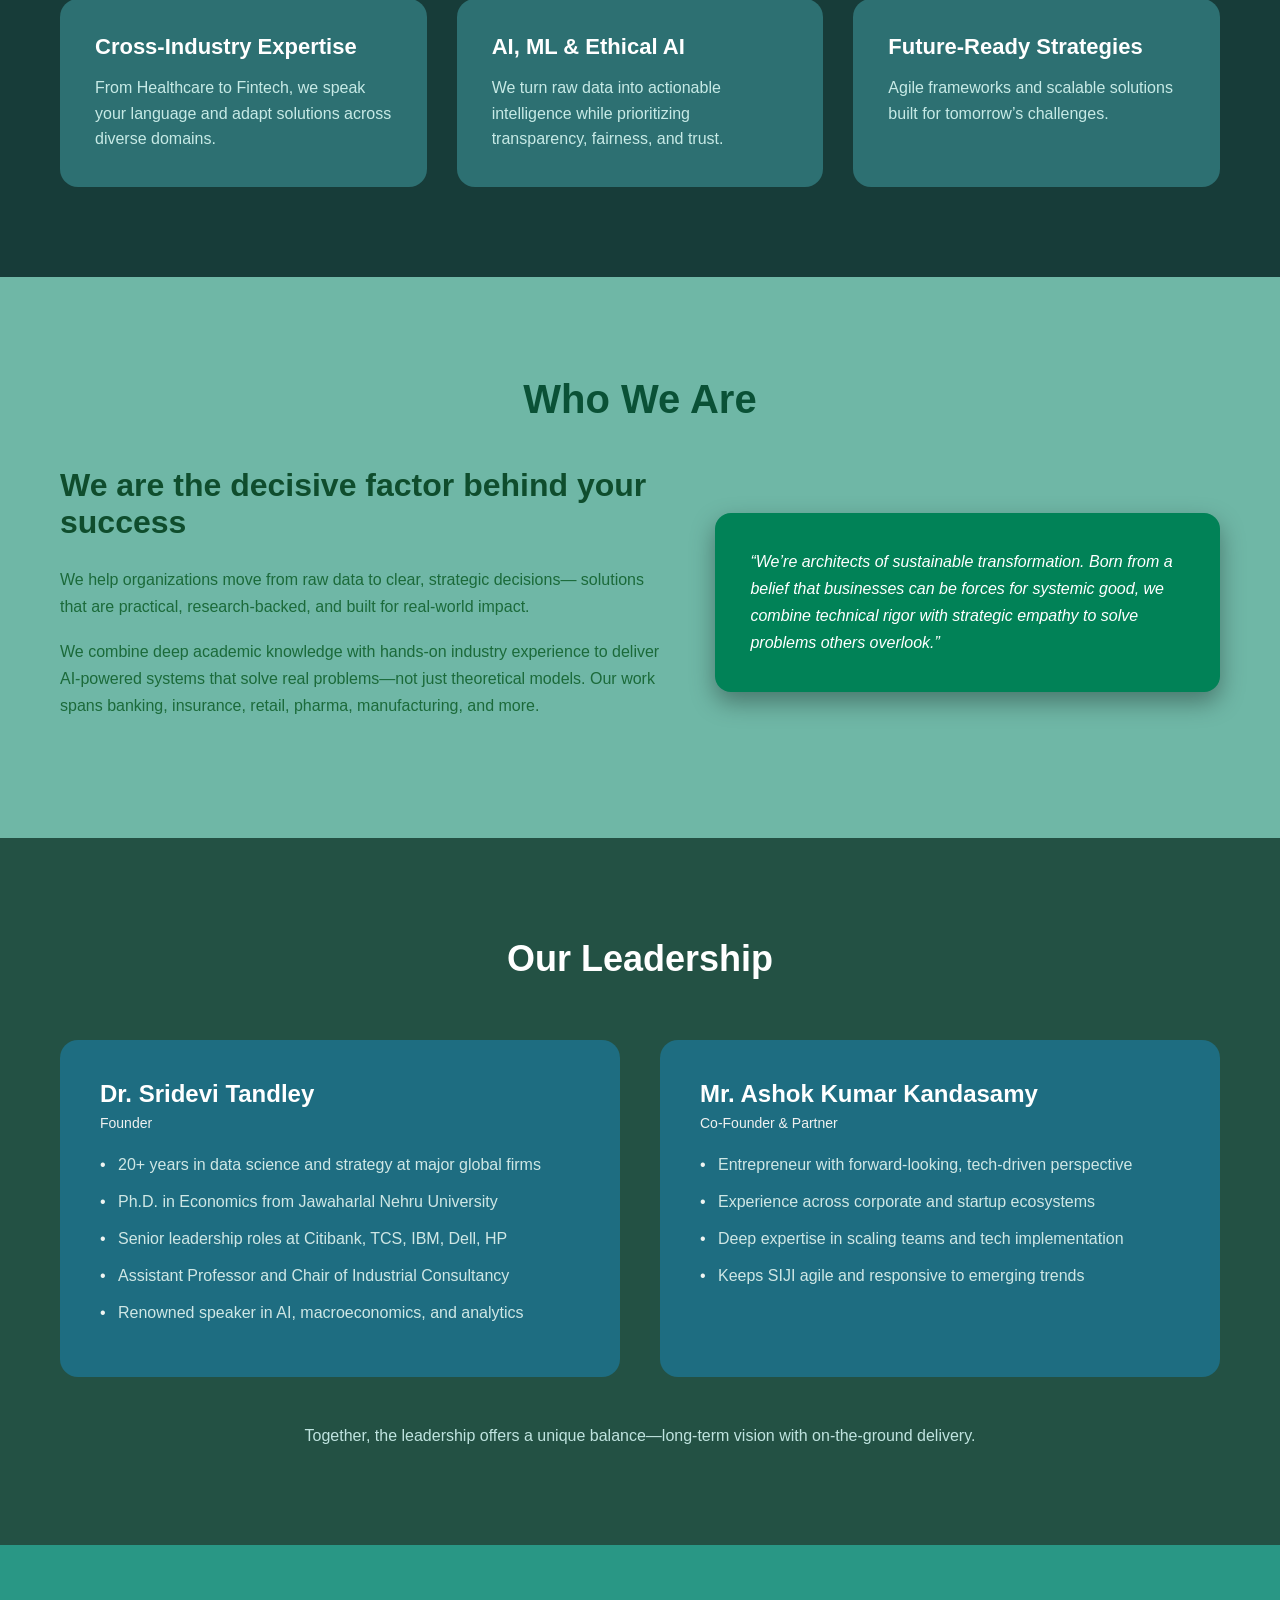
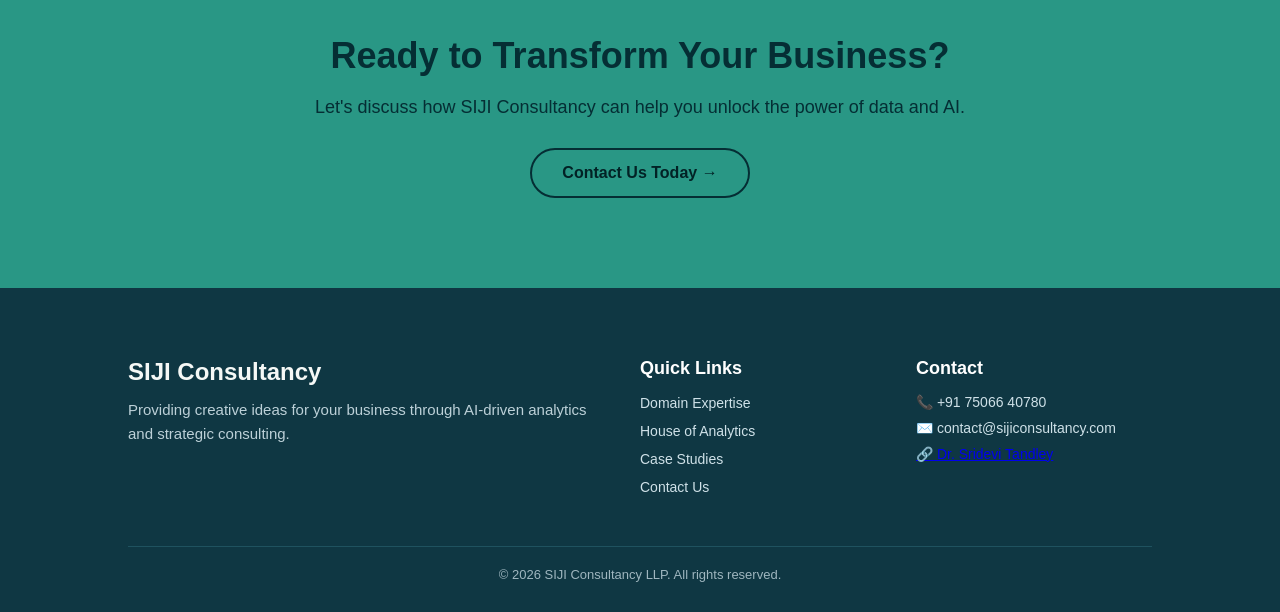
==== commit d8a17923: "Update index.html" ====
--- a/index.html
+++ b/index.html
@@ -260,12 +260,18 @@
     </div>
 
     <!-- CONTACT -->
-    <div class="footer-contact">
+   <div class="footer-contact">
       <h4>Contact</h4>
       <p>📞 +91 75066 40780</p>
-      <p>✉️ contact@sijiconsultancy.com</p>
-      <p class="footer-founder">Dr. Sridevi Tandley</p>
-    </div>
+      <p href="mailto:contact@sijiconsultancy.com">✉️ contact@sijiconsultancy.com</p>
+
+      <p class="footer-linkedin">
+        <a href="https://www.linkedin.com/in/sridevi-tandley-6a66ab9/" target="_blank">
+          🔗 Dr. Sridevi Tandley
+        </a>
+      </p>
+    </div>
+
 
   </div>
 
@@ -283,3 +289,4 @@
 
 
 
+
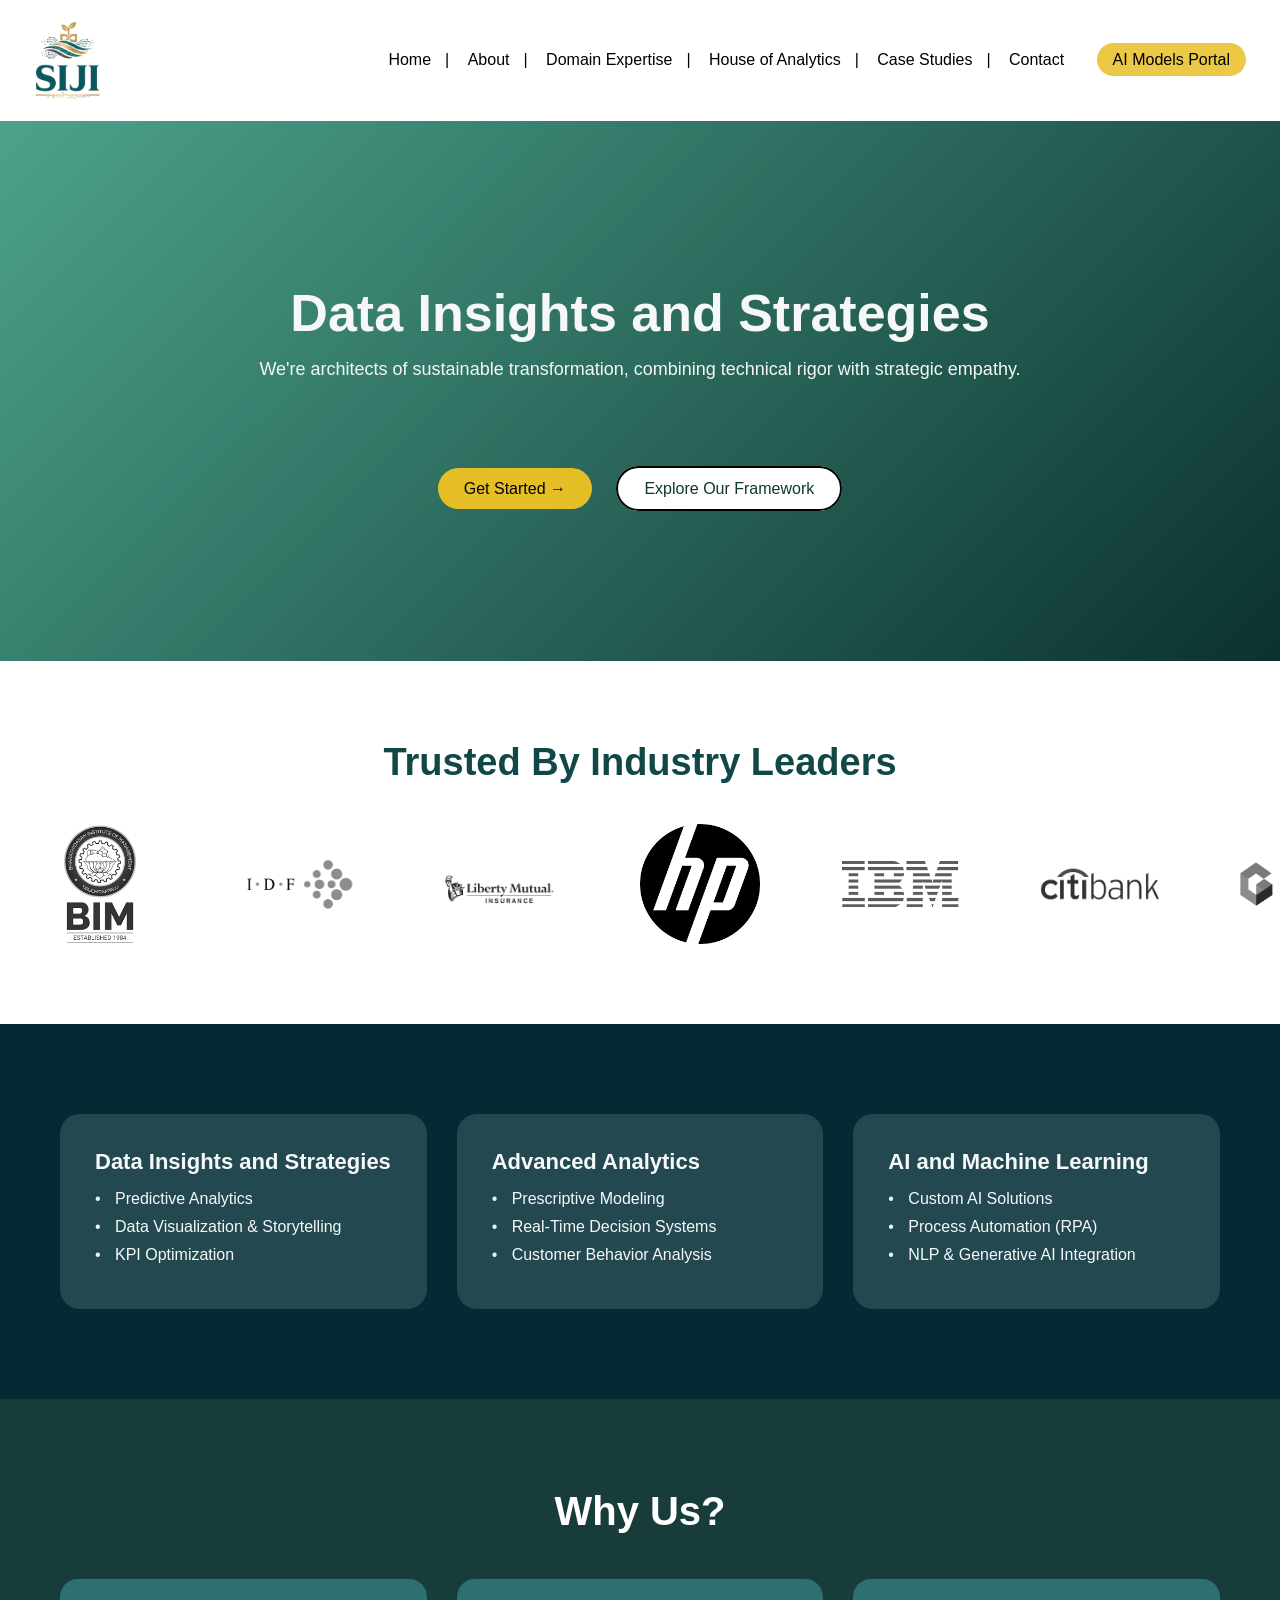
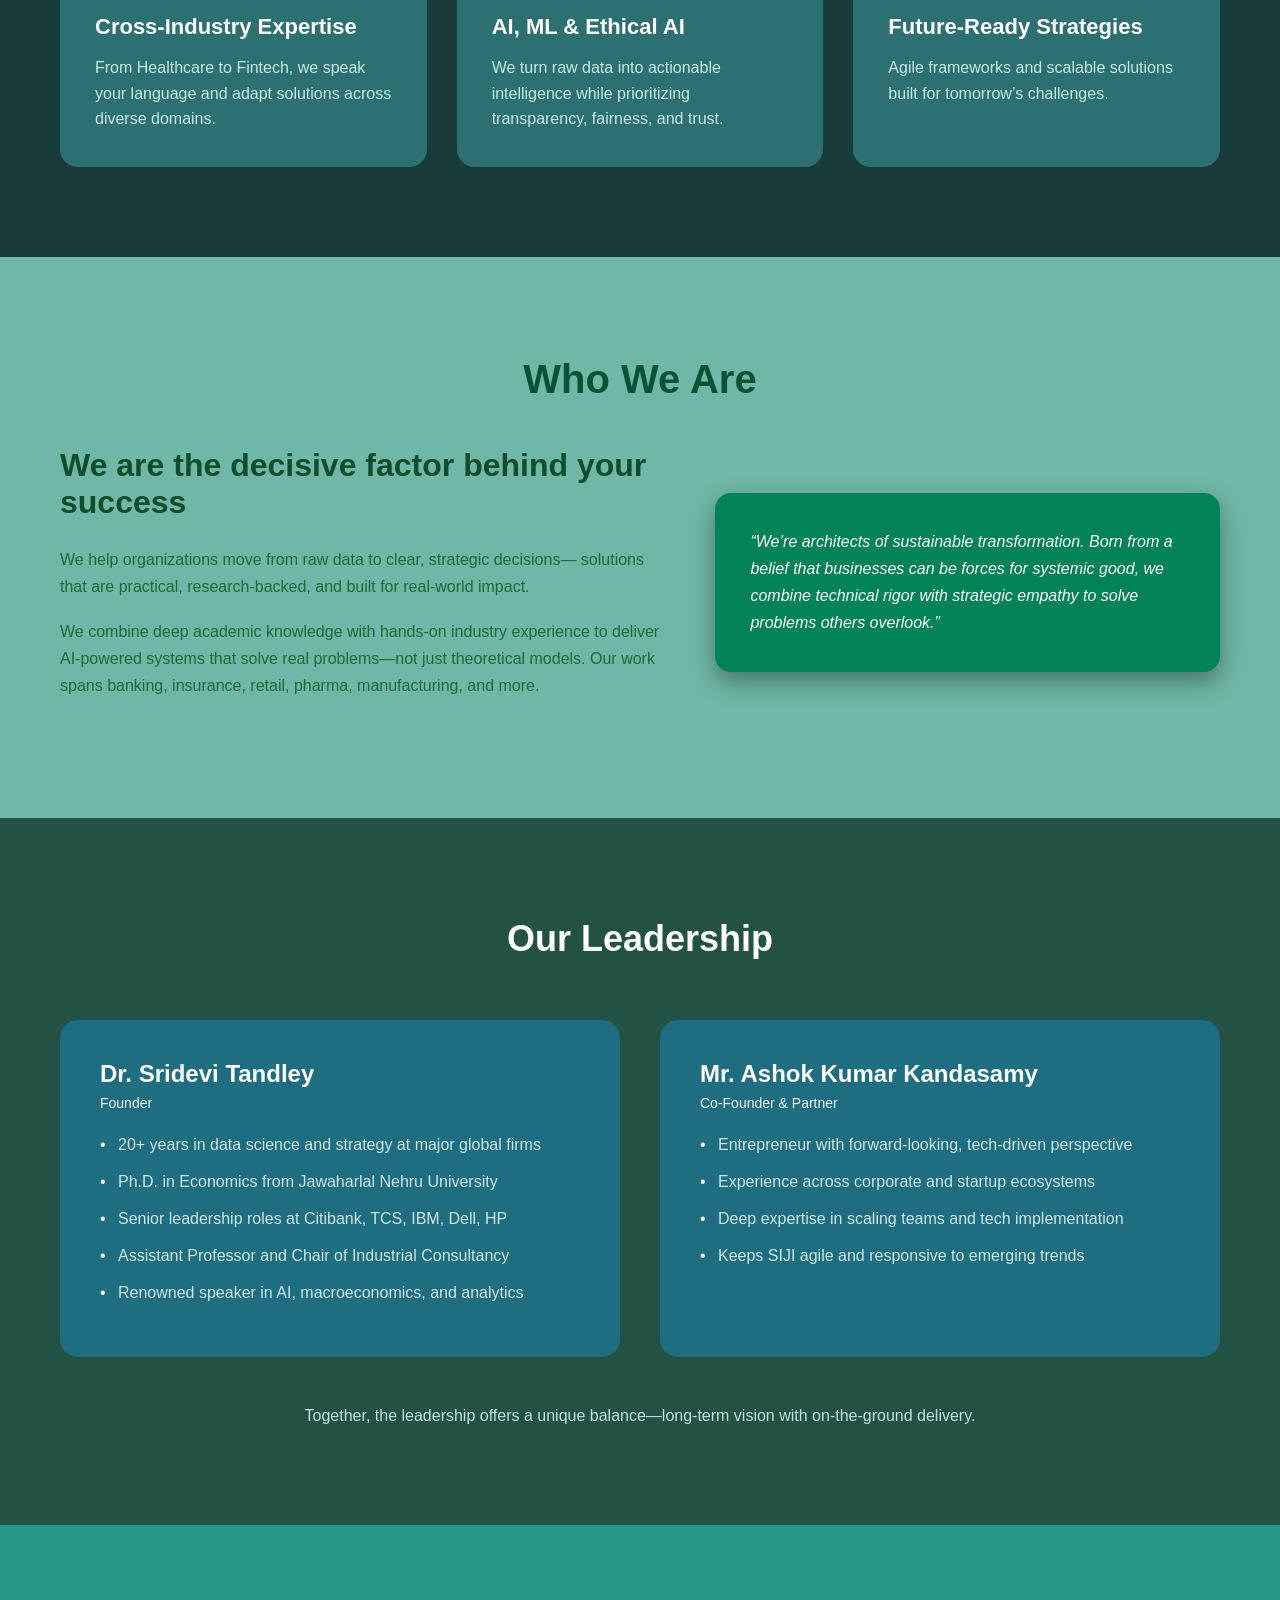
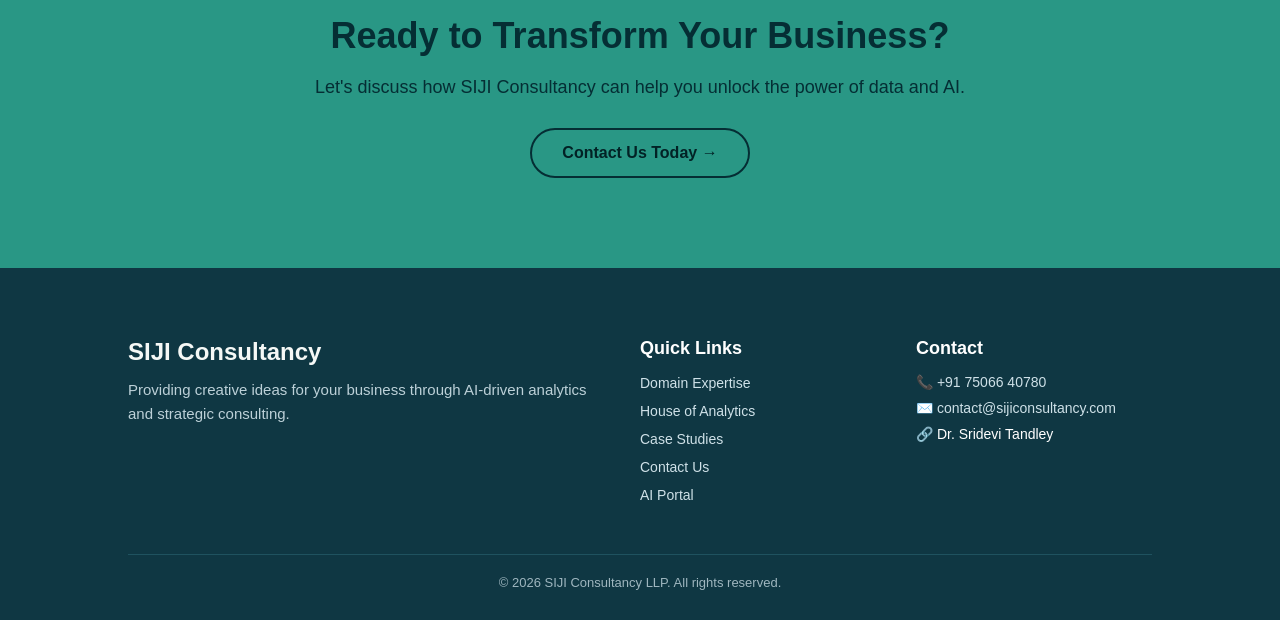
==== commit 3cdffe84: "Update index.html" ====
--- a/index.html
+++ b/index.html
@@ -23,6 +23,7 @@
       <a href="house.html">House of Analytics</a>|
       <a href="case.html">Case Studies</a>|
       <a href="contact.html">Contact</a>
+      <a class="btn-nav active" href="ai-models.html">AI Models Portal</a>
      
     </nav>
   </div>
@@ -256,6 +257,7 @@
         <li><a href="house.html">House of Analytics</a></li>
         <li><a href="case.html">Case Studies</a></li>
         <li><a href="contact.html">Contact Us</a></li>
+        <li><a href="ai-models.html">AI Portal</a></li>
       </ul>
     </div>
 
@@ -290,3 +292,4 @@
 
 
 
+
--- a/style.css
+++ b/style.css
@@ -87,11 +87,10 @@
   border: 2px solid #000;
   color: #0f3924;
 }
-
 /* LOGO SCROLL SECTION */
 .logo-scroll-section {
-  padding: 60px 0;
-  background: white;
+  padding: 80px 0;
+  background: #fff;
   overflow: hidden;
 }
 
@@ -102,9 +101,8 @@
   margin-bottom: 40px;
 }
 
-/* Slider box */
+/* Slider */
 .logo-slider {
-  position: relative;
   width: 100%;
   overflow: hidden;
 }
@@ -112,23 +110,23 @@
 /* Track */
 .logo-track {
   display: flex;
-  width: calc(250px * 10);
-  animation: scroll 25s linear infinite;
+  width: max-content;              /* 🔥 KEY FIX */
+  animation: scroll 30s linear infinite;
 }
 
 /* Logos */
 .logo-track img {
-  width: 180px;
-  margin: 0 30px;
+  width: 120px;                    /* kutty logos */
+  margin: 0 40px;
   object-fit: contain;
   filter: grayscale(100%);
-  transition: 0.3s;
-}
-
-/* Hover effect */
+  transition: 0.3s ease;
+}
+
+/* Hover */
 .logo-track img:hover {
   filter: grayscale(0%);
-  transform: scale(1.05);
+  transform: scale(1.1);
 }
 
 /* Pause on hover */
@@ -138,13 +136,14 @@
 
 /* Animation */
 @keyframes scroll {
-  0% {
+  from {
     transform: translateX(0);
   }
-  100% {
+  to {
     transform: translateX(-50%);
   }
 }
+
 
 
 /* CONTENT */
@@ -517,6 +516,20 @@
   color: #fafdfb;
 }
 
+.footer-contact a {
+  color: #ffffff;        /* white text */
+  text-decoration: none;
+}
+
+.footer-contact a:visited {
+  color: #ffffff;        /* visited link purple varama */
+}
+
+.footer-contact a:hover {
+  color: #7fd1b9;        /* hover effect (optional) */
+  text-decoration: underline;
+}
+
 /* COPYRIGHT */
 .footer-bottom {
   text-align: center;
@@ -542,3 +555,8 @@
 
 
 
+
+
+
+
+
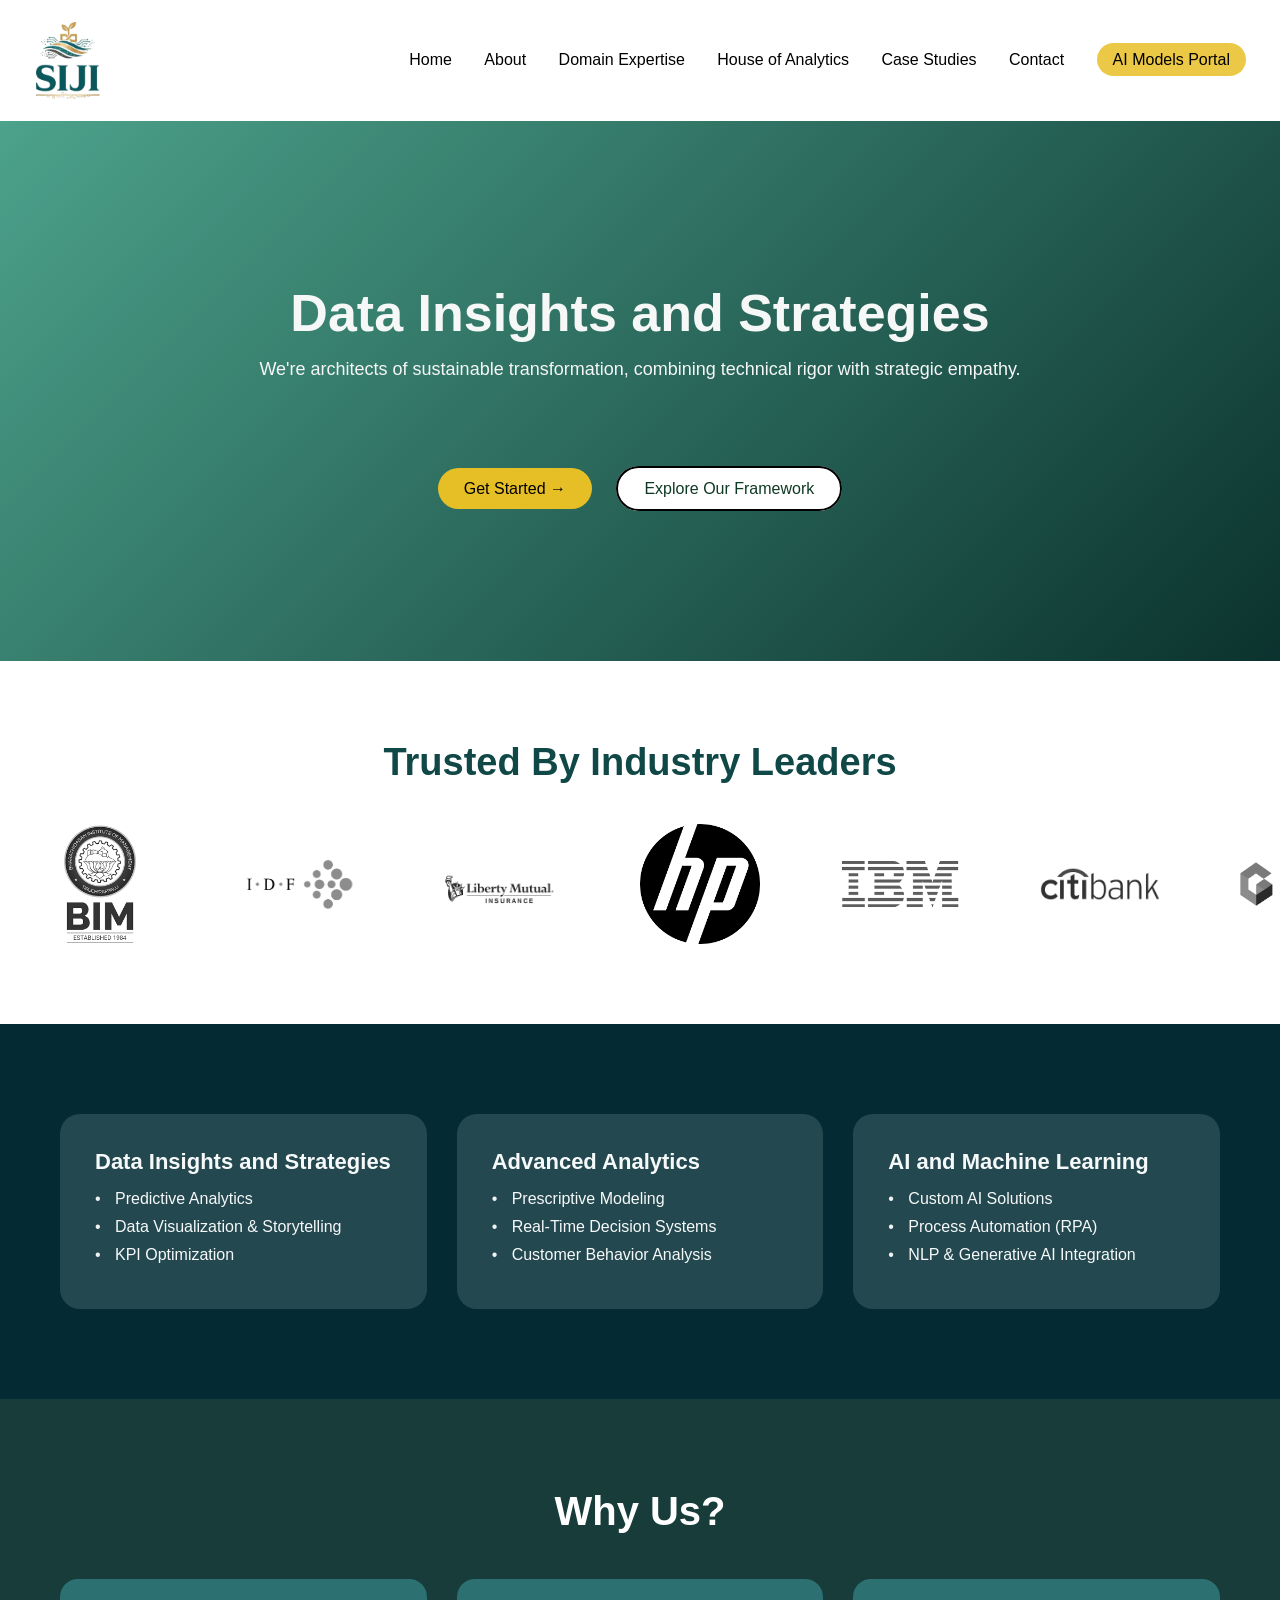
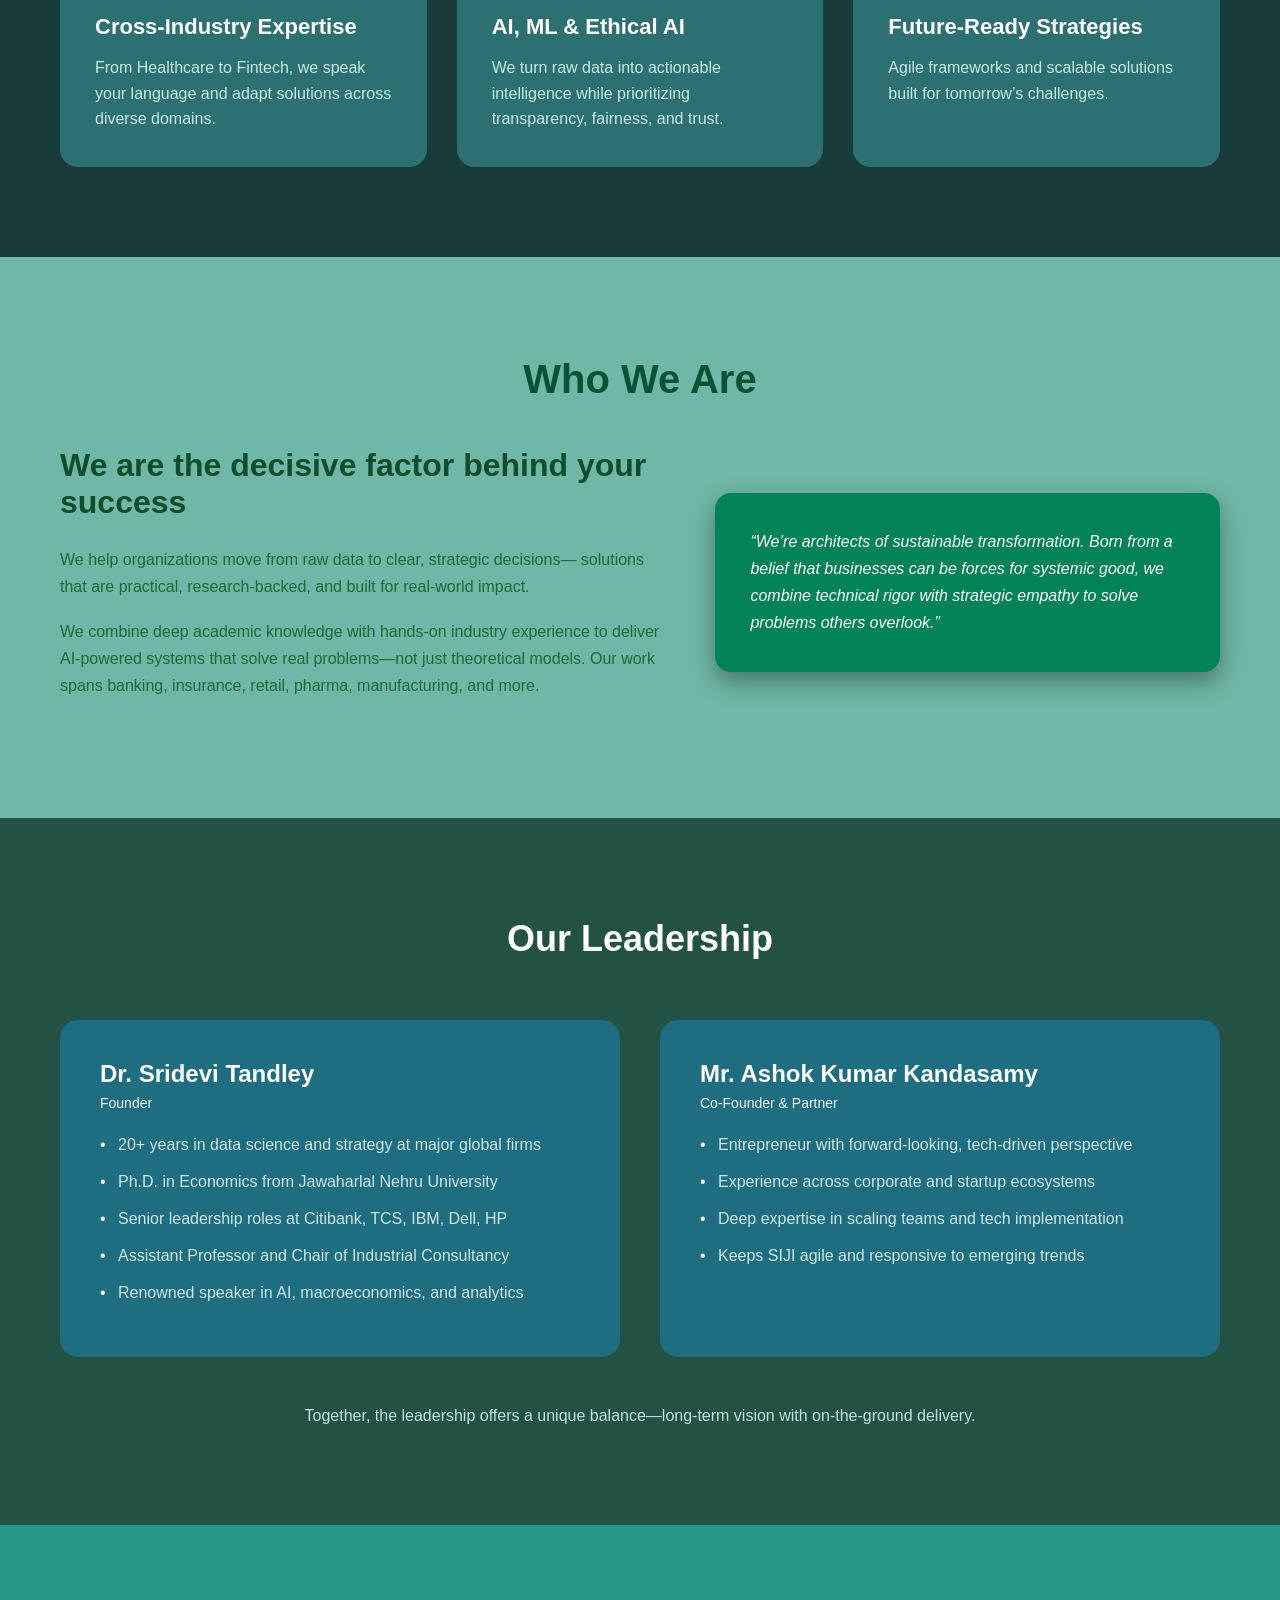
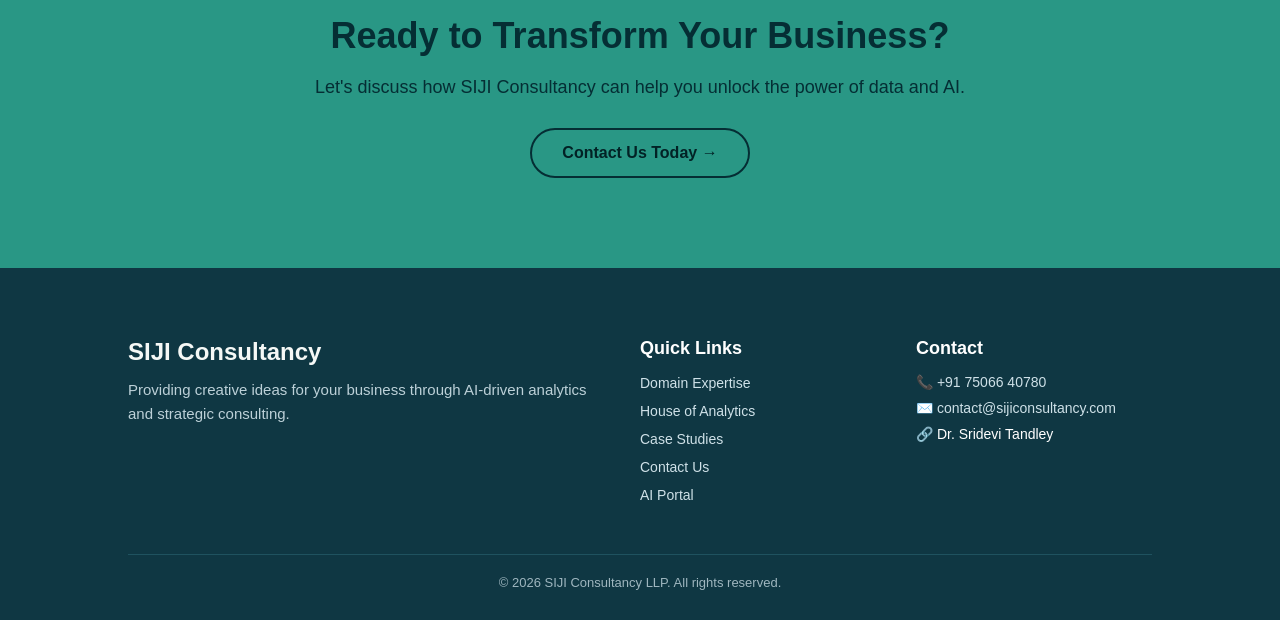
==== commit 922b9ea1: "Update index.html" ====
--- a/index.html
+++ b/index.html
@@ -12,20 +12,23 @@
 <!-- NAVBAR -->
 <header class="navbar">
   <div class="nav-container">
+
     <div class="logo">
       <img src="logo1.png" alt="SIJI Logo">
     </div>
-  
-    <nav>
-      <a href="index.html">Home</a>|
-      <a href="about.html">About</a>|
-      <a href="domain.html">Domain Expertise</a>|
-      <a href="house.html">House of Analytics</a>|
-      <a href="case.html">Case Studies</a>|
+
+ 
+    <!-- NAV LINKS -->
+    <nav id="navMenu">
+      <a href="index.html">Home</a>
+      <a href="about.html">About</a>
+      <a href="domain.html">Domain Expertise</a>
+      <a href="house.html">House of Analytics</a>
+      <a href="case.html">Case Studies</a>
       <a href="contact.html">Contact</a>
-      <a class="btn-nav active" href="ai-models.html">AI Models Portal</a>
-     
+      <a class="btn-nav" href="ai-models.html">AI Models Portal</a>
     </nav>
+
   </div>
 </header>
 
@@ -65,11 +68,9 @@
       <img src="accu.jpg" alt="logo">
       <img src="GSK.jpg" alt="logo">
       <img src="MASHREQ.jpg" alt="logo">
-      <img src="RedZed.png" alt="logo">
       <img src="South Indian.png" alt="logo">
       <img src="WNS.jpg" alt="logo">
       <img src="TCS.png" alt="logo">
-      <img src="MSE.png" alt="logo">
       <img src="HU.png" alt="logo">
       <img src="PIF.png" alt="logo">
       <img src="DELL.png" alt="logo">
@@ -257,12 +258,12 @@
         <li><a href="house.html">House of Analytics</a></li>
         <li><a href="case.html">Case Studies</a></li>
         <li><a href="contact.html">Contact Us</a></li>
-        <li><a href="ai-models.html">AI Portal</a></li>
+        <li><a href="ai=models.html">AI Portal</a></li>
       </ul>
     </div>
 
     <!-- CONTACT -->
-   <div class="footer-contact">
+    <div class="footer-contact">
       <h4>Contact</h4>
       <p>📞 +91 75066 40780</p>
       <p href="mailto:contact@sijiconsultancy.com">✉️ contact@sijiconsultancy.com</p>
@@ -284,12 +285,12 @@
 
 </footer>
 
+<script>
+  function toggleMenu() {
+    document.getElementById("navMenu").classList.toggle("active");
+  }
+</script>
 
 
 </body>
 </html>
-
-
-
-
-
--- a/style.css
+++ b/style.css
@@ -15,6 +15,7 @@
   display: flex;
   justify-content: space-between;
   align-items: center;
+  gap: 90px;
 }
 
 .logo {
@@ -42,6 +43,48 @@
   padding: 8px 16px;
   border-radius: 20px;
 }
+
+/* ================= MOBILE NAV FIX ================= */
+
+.menu-toggle {
+  display: none;
+  font-size: 28px;
+  cursor: pointer;
+}
+
+/* MOBILE ONLY */
+@media (max-width: 768px) {
+
+  /* hide desktop menu */
+  nav {
+    display: none !important;   /* 🔥 THIS IS THE KEY */
+    position: absolute;
+    top: 70px;
+    right: 15px;
+    width: 240px;
+    background: #ffffff;
+    padding: 20px;
+    border-radius: 14px;
+    box-shadow: 0 10px 30px rgba(0,0,0,0.25);
+    flex-direction: column;
+    z-index: 9999;
+  }
+
+  /* show when active */
+  nav.active {
+    display: flex !important;
+  }
+
+  nav a {
+    margin: 12px 0;
+    font-size: 15px;
+  }
+
+  .menu-toggle {
+    display: block;
+  }
+}
+
 
 /* HERO */
 .hero {
@@ -557,6 +600,3 @@
 
 
 
-
-
-
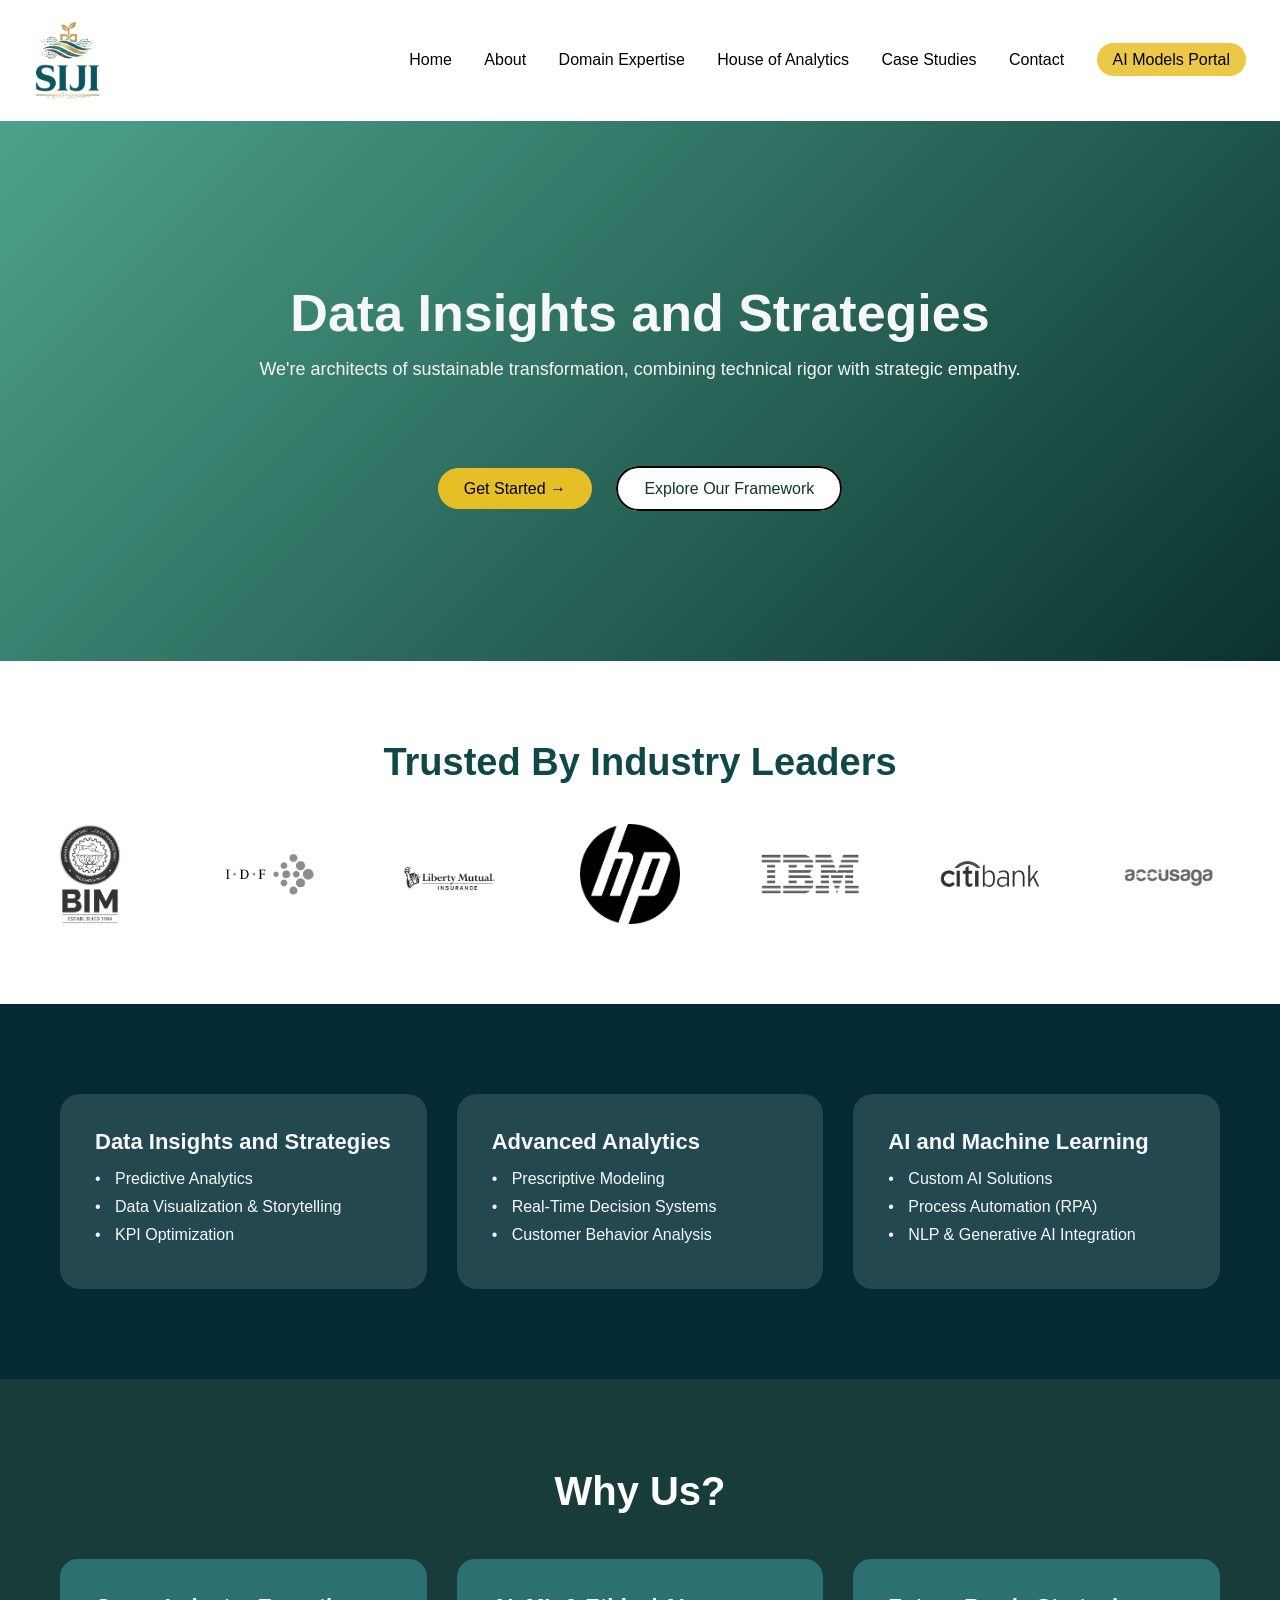
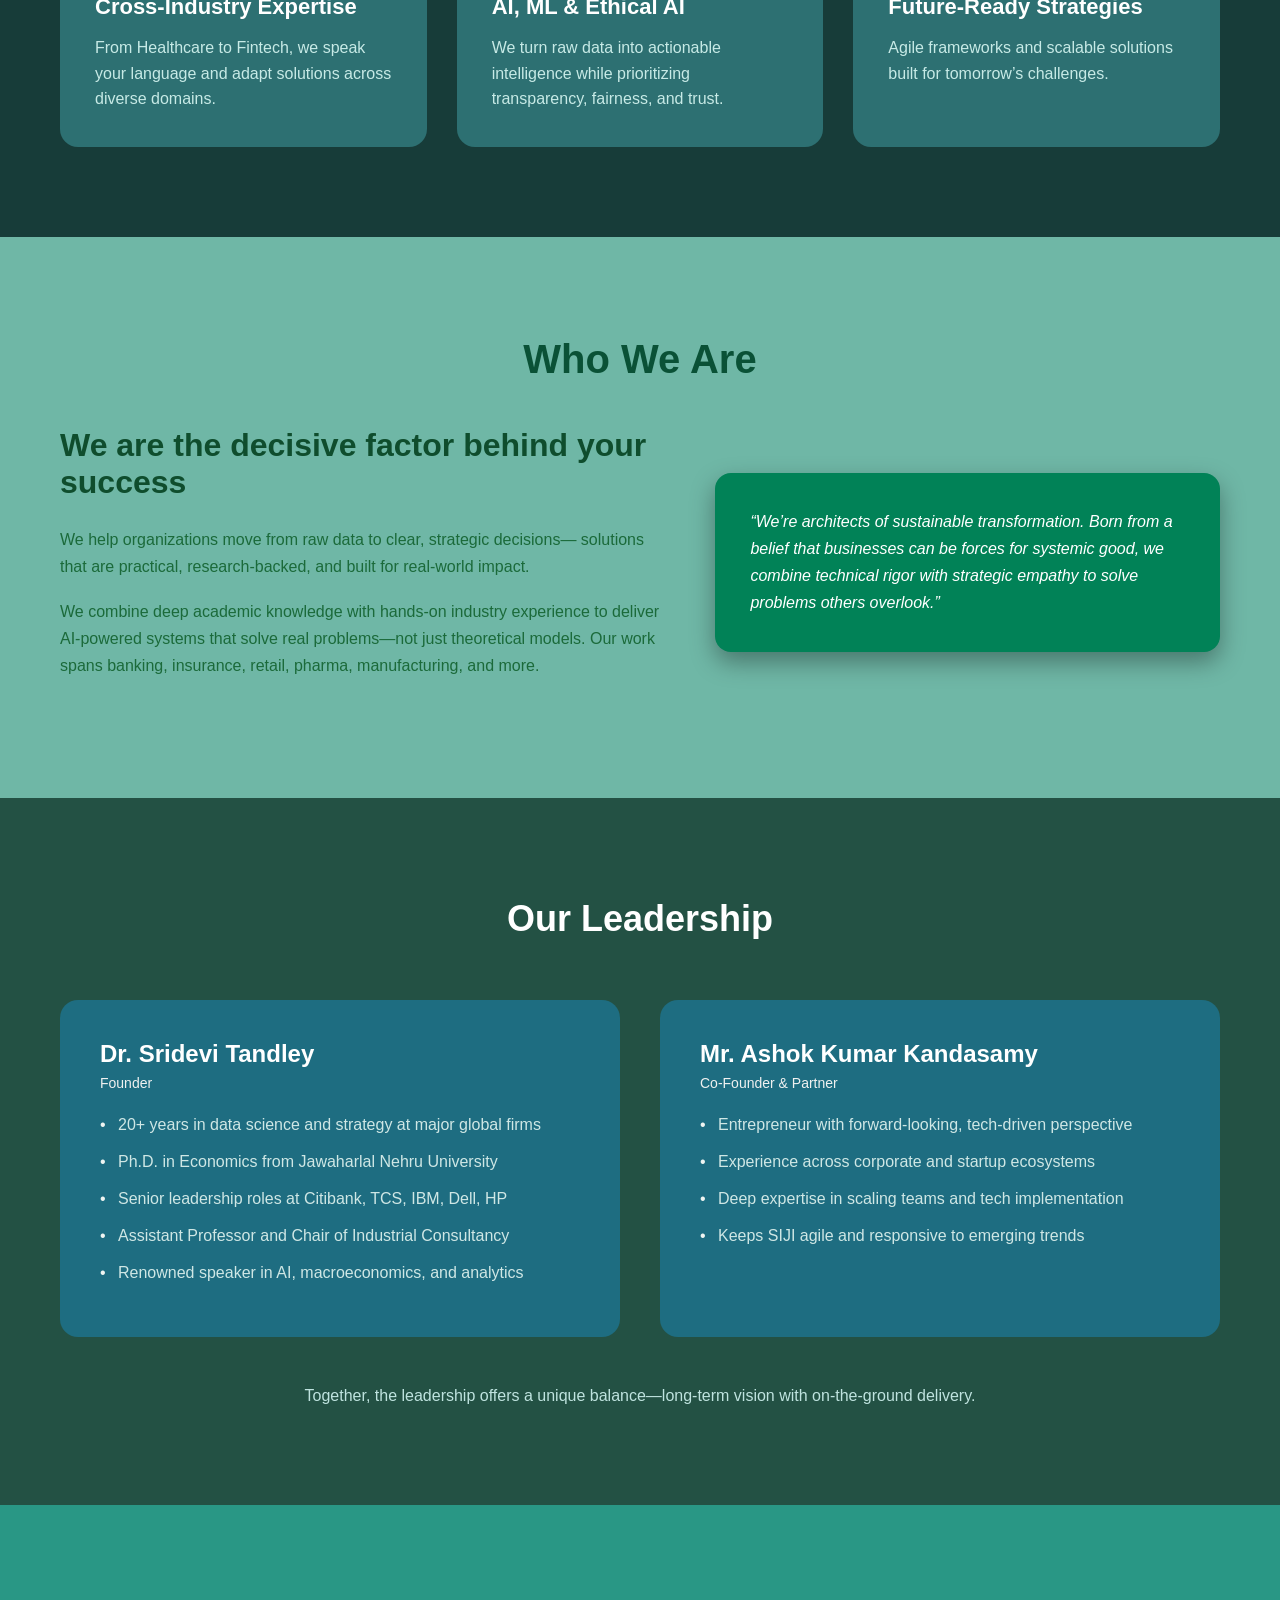
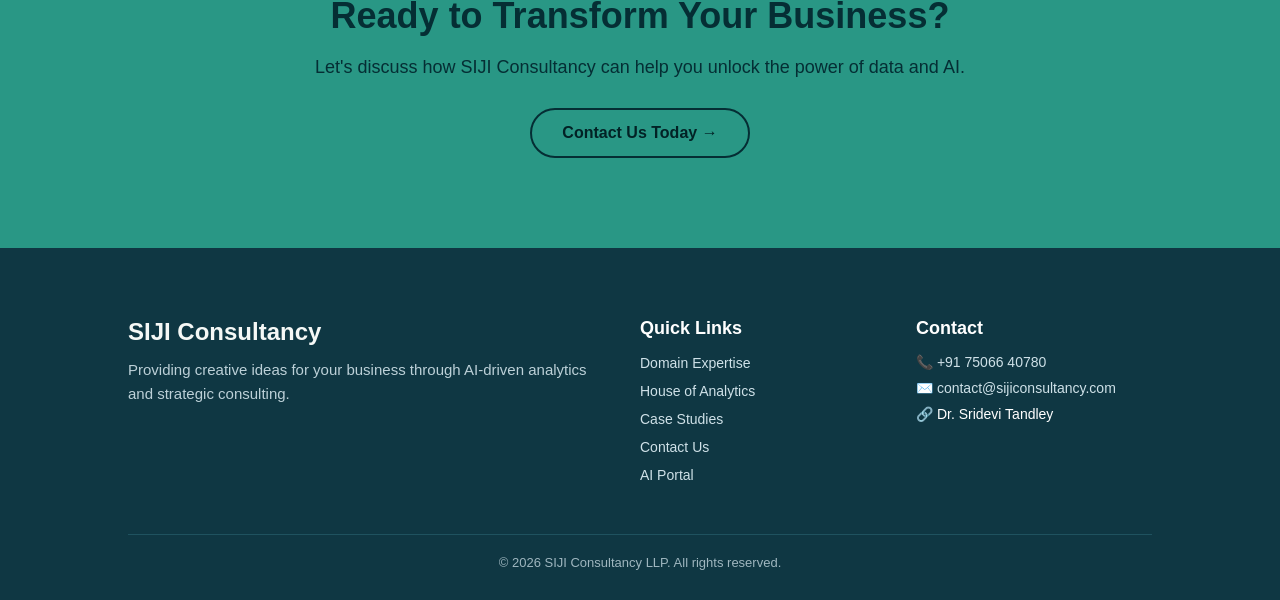
==== commit 22cde0a3: "Add files via upload" ====
--- a/index.html
+++ b/index.html
@@ -4,7 +4,8 @@
 <head>
   <meta charset="UTF-8">
   <title>SIJI Consultancy</title>
-  <link rel="stylesheet" href="style.css">
+  <meta name="viewport" content="width=device-width, initial-scale=1.0">
+  <link rel="stylesheet" href="css/style.css">
 </head>
 <body>
 
@@ -14,12 +15,12 @@
   <div class="nav-container">
 
     <div class="logo">
-      <img src="logo1.png" alt="SIJI Logo">
+      <img src="images/logo1.png" alt="SIJI Logo">
     </div>
 
  
     <!-- NAV LINKS -->
-    <nav id="navMenu">
+    <nav>
       <a href="index.html">Home</a>
       <a href="about.html">About</a>
       <a href="domain.html">Domain Expertise</a>
@@ -56,25 +57,25 @@
 
   <div class="logo-slider">
     <div class="logo-track">
-
-      <!-- LOGOS (repeat twice for smooth scroll) -->
-      <img src="BIM.png" alt="logo">
-      <img src="IDF.png" alt="logo">
-      <img src="Liberty Mutual.png" alt="logo">
-      <img src="HP.png" alt="logo">
-      <img src="IBM.png" alt="logo">
-      <img src="CITI.png" alt="logo">
-      <img src="Genpact.png" alt="logo">
-      <img src="accu.jpg" alt="logo">
-      <img src="GSK.jpg" alt="logo">
-      <img src="MASHREQ.jpg" alt="logo">
-      <img src="South Indian.png" alt="logo">
-      <img src="WNS.jpg" alt="logo">
-      <img src="TCS.png" alt="logo">
-      <img src="HU.png" alt="logo">
-      <img src="PIF.png" alt="logo">
-      <img src="DELL.png" alt="logo">
-      <img src="Aspire.png" alt="logo">
+      
+      <img src="images/BIM.png" alt="logo">
+      <img src="images/IDF.png" alt="logo">
+      <img src="images/Liberty Mutual.png" alt="logo">
+      <img src="images/HP.png" alt="logo">
+      <img src="images/IBM.png" alt="logo">
+      <img src="images/CITI.png" alt="logo">
+      <img src="images/accu.jpg" alt="logo">
+      <img src="images/GSK.jpg" alt="logo">
+      <img src="images/MASHREQ.jpg" alt="logo">
+      <img src="images/South Indian.png" alt="logo">
+      <img src="images/WNS.jpg" alt="logo">
+      <img src="images/TCS.png" alt="logo">
+      <img src="images/HU.png" alt="logo">
+      <img src="images/PIF.png" alt="logo">
+      <img src="images/DELL.png" alt="logo">
+      <img src="images/Aspire.png" alt="logo">
+      <img src="images/BIM.png" alt="logo">
+    </div>
 
     </div>
   </div>
@@ -258,7 +259,7 @@
         <li><a href="house.html">House of Analytics</a></li>
         <li><a href="case.html">Case Studies</a></li>
         <li><a href="contact.html">Contact Us</a></li>
-        <li><a href="ai=models.html">AI Portal</a></li>
+        <li><a href="ai-models.html">AI Portal</a></li>
       </ul>
     </div>
 
@@ -285,12 +286,5 @@
 
 </footer>
 
-<script>
-  function toggleMenu() {
-    document.getElementById("navMenu").classList.toggle("active");
-  }
-</script>
-
-
 </body>
 </html>
--- a/css/style.css
+++ b/css/style.css
@@ -0,0 +1,776 @@
+* {
+  margin: 0;
+  padding: 0;
+  box-sizing: border-box;
+  font-family:'Segoe UI', Tahoma, Geneva, Verdana, sans-serif;
+}
+
+/* NAVBAR */
+.navbar {
+  background: white;
+  padding:6px 20px;
+}
+
+.nav-container {
+  display: flex;
+  justify-content: space-between;
+  align-items: center;
+  gap: 90px;
+}
+
+.logo {
+  display: flex;
+  align-items: center;
+  gap: 30px;
+  font-weight: bold;
+}
+
+.logo img {
+  margin: 10%;
+  padding: 10%;
+  width: 80px;
+}
+
+nav a {
+  margin: 0 14px;
+  text-decoration: none;
+  color: #000;
+  font-weight: 500;
+}
+
+.btn-nav {
+  background: #ecc847;
+  padding: 8px 16px;
+  border-radius: 20px;
+}
+
+/* ================= MOBILE NAV FIX ================= */
+
+.menu-toggle {
+  display: none;
+  font-size: 28px;
+  cursor: pointer;
+}
+
+/* MOBILE ONLY */
+@media (max-width: 768px) {
+
+  /* hide desktop menu */
+  nav {
+    display: none !important;   /* 🔥 THIS IS THE KEY */
+    position: absolute;
+    top: 70px;
+    right: 15px;
+    width: 240px;
+    background: #ffffff;
+    padding: 20px;
+    border-radius: 14px;
+    box-shadow: 0 10px 30px rgba(0,0,0,0.25);
+    flex-direction: column;
+    z-index: 9999;
+  }
+
+  /* show when active */
+  nav.active {
+    display: flex !important;
+  }
+
+  nav a {
+    margin: 12px 0;
+    font-size: 15px;
+  }
+
+  .menu-toggle {
+    display: block;
+  }
+}
+
+
+/* HERO */
+.hero {
+  min-height: 60vh;
+  background: linear-gradient(135deg, #4ca28b, #0b322e);
+  display: flex;
+  align-items: center;
+  justify-content: center;
+  text-align: center;
+}
+
+.hero-content {
+  max-width: 800px;
+  color: #f6f7f7;
+}
+
+.hero-content h1 {
+  font-size: 52px;
+  margin-bottom: 16px;
+}
+
+.hero-content p {
+  font-size: 18px;
+  margin-bottom: 100px;
+}
+
+.hero-buttons a {
+  margin: 0 10px;
+  padding: 12px 26px;
+  border-radius: 30px;
+  text-decoration: none;
+  font-weight: 500;
+}
+
+.btn-primary {
+ 
+  background: #e6bf26;
+  color: #000;
+}
+
+.btn-secondary {
+  background-color: white;
+  border: 2px solid #000;
+  color: #0f3924;
+}
+
+
+/* LOGO SCROLL SECTION */
+.logo-scroll-section {
+  padding: 80px 0;
+  background: #fff;
+  overflow: hidden;
+}
+
+.logo-title {
+  color: #0f4846;
+  text-align: center;
+  font-size: 38px;
+  margin-bottom: 40px;
+}
+
+/* Slider */
+.logo-slider {
+  width: 100%;
+  overflow: hidden;
+}
+
+/* Track */
+.logo-track {
+  display: flex;
+  width: max-content;              /* 🔥 KEY FIX */
+  animation: scroll 30s linear infinite;
+}
+
+/* Logos */
+.logo-track img {
+  width: 100px;                    /* kutty logos */
+  margin: 0 40px;
+  object-fit: contain;
+  filter: grayscale(100%);
+  transition: 0.3s ease;
+}
+
+/* Hover */
+.logo-track img:hover {
+  filter: grayscale(0%);
+  transform: scale(1.1);
+}
+
+/* Pause on hover */
+.logo-slider:hover .logo-track {
+  animation-play-state:running;
+}
+
+/* Animation */
+@keyframes scroll {
+  from {
+    transform: translateX(0);
+  }
+  to {
+    transform: translateX(-50%);
+  }
+}
+
+
+
+/* CONTENT */
+.content-section {
+  background: #021f24;
+  padding: 80px 80px;
+  display: grid;
+  grid-template-columns: repeat(auto-fit, minmax(260px, 1fr));
+  gap: 40px;
+}
+
+.card {
+  background: #058964;
+  padding: 30px;
+  border-radius: 18px;
+  color: #fff;
+  transition: 0.3s;
+}
+
+.card:hover {
+  transform: translateY(-8px);
+}
+
+.card h3 {
+  color: #4ade80;
+  margin-bottom: 10px;
+}
+
+/* SERVICES SECTION */
+.services {
+  background: #042a34;
+  padding: 90px 60px;
+}
+
+.services-container {
+  display: grid;
+  grid-template-columns: repeat(auto-fit, minmax(280px, 1fr));
+  gap: 30px;
+}
+
+.service-card {
+  background: #24484f;
+  padding: 35px;
+  border-radius: 20px;
+  color: #f6f9f9;
+  transition: 0.4s ease;
+}
+
+.service-card:hover {
+  transform: translateY(-10px);
+  box-shadow: 0 20px 40px rgba(0, 0, 0, 0.4);
+}
+
+.service-card .icon {
+  font-size: 32px;
+  color: #4ade80;
+  margin-bottom: 20px;
+}
+
+.service-card h3 {
+  font-size: 22px;
+  margin-bottom: 15px;
+}
+
+.service-card ul {
+  list-style: none;
+}
+
+.service-card ul li {
+  margin-bottom: 10px;
+  position: relative;
+  padding-left: 20px;
+}
+
+.service-card ul li::before {
+  content: "•";
+  position: absolute;
+  left: 0;
+  color: #eff2f0;
+}
+
+/* WHY DETAILS SECTION */
+.why-details {
+  background: #173c39;
+  padding: 90px 60px;
+}
+
+.why-details h1{
+  text-align: center;
+  height: 90px;
+  font-size: 250%;
+  color: #fff;
+}
+
+
+
+.why-details-container {
+  display: grid;
+  grid-template-columns: repeat(auto-fit, minmax(280px, 1fr));
+  gap: 30px;
+}
+
+.why-card {
+  background: #2d7072;
+  padding: 35px;
+  border-radius: 18px;
+  color: #ffffff;
+  transition: 0.3s ease;
+}
+
+.why-card:hover {
+  transform: translateY(-8px);
+  box-shadow: 0 15px 30px rgba(0, 0, 0, 0.4);
+}
+
+.why-card h3 {
+  font-size: 22px;
+  margin-bottom: 15px;
+  color: #ffffff;
+}
+
+.why-card p {
+  color: #c7eae6;
+  line-height: 1.6;
+}
+
+/* WHO WE ARE DETAILS */
+.who-details {
+  background:#11886c9a;
+  padding: 100px 60px;
+}
+
+.who-details h1{
+  text-align: center;
+  height: 90px;
+  font-size: 250%;
+  color: #0a5136;
+}
+
+
+.who-container {
+  max-width: 1200px;
+  margin: auto;
+  display: grid;
+  grid-template-columns: 1.2fr 1fr;
+  gap: 50px;
+  align-items: center;
+}
+
+/* LEFT CONTENT */
+.who-left h2 {
+  color: #0f4d2d;
+  font-size: 32px;
+  margin-bottom: 25px;
+}
+
+.who-left p {
+  color: #1b6a3a;
+  line-height: 1.7;
+  margin-bottom: 18px;
+  font-size: 16px;
+}
+
+/* RIGHT QUOTE CARD */
+.who-quote {
+  background: #018257;
+  padding: 35px;
+  border-radius: 16px;
+  color: #ffffff;
+  font-style: italic;
+  line-height: 1.7;
+  box-shadow: 0 10px 25px rgba(0,0,0,0.35);
+  transition: 0.3s ease;
+}
+
+.who-quote:hover {
+  transform: translateY(-6px);
+}
+
+/* RESPONSIVE */
+@media (max-width: 900px) {
+  .who-container {
+    grid-template-columns: 1fr;
+  }
+}
+
+/* OUR LEADERSHIP SECTION */
+.leadership {
+  background: #235144;
+  padding: 100px 60px;
+}
+
+.leadership-container {
+  max-width: 1200px;
+  margin: auto;
+  text-align: center;
+}
+
+.section-title {
+  color: #ffffff;
+  font-size: 36px;
+  margin-bottom: 60px;
+}
+
+/* GRID */
+.leaders-grid {
+  display: grid;
+  grid-template-columns: repeat(auto-fit, minmax(320px, 1fr));
+  gap: 40px;
+}
+
+/* CARD */
+.leader-card {
+  background: #1e6d81;
+  padding: 40px;
+  border-radius: 18px;
+  text-align: left;
+  transition: 0.3s ease;
+}
+
+.leader-card:hover {
+  transform: translateY(-8px);
+  box-shadow: 0 18px 35px rgba(0,0,0,0.45);
+}
+
+.leader-card h3 {
+  color: #ffffff;
+  font-size: 24px;
+  margin-bottom: 6px;
+}
+
+.leader-card .role {
+  display: inline-block;
+  color: #f0f1f0;
+  font-size: 14px;
+  margin-bottom: 20px;
+}
+
+/* LIST */
+.leader-card ul {
+  list-style: none;
+  padding: 0;
+}
+
+.leader-card ul li {
+  color: #cfe7e5;
+  line-height: 1.7;
+  margin-bottom: 10px;
+  position: relative;
+  padding-left: 18px;
+}
+
+.leader-card ul li::before {
+  content: "•";
+  position: absolute;
+  left: 0;
+  color: #eff4f1;
+}
+
+/* BOTTOM NOTE */
+.leadership-note {
+  margin-top: 50px;
+  color: #bfe3df;
+  font-size: 16px;
+  max-width: 800px;
+  margin-left: auto;
+  margin-right: auto;
+}
+
+/* CTA SECTION */
+.cta-section {
+  background: #0d8a75e1;
+  text-align: center;
+  padding: 90px 30px;
+  color: #052e34;
+}
+
+.cta-section h2 {
+  font-size: 36px;
+  margin-bottom: 20px;
+}
+
+.cta-section p {
+  font-size: 18px;
+  margin-bottom: 30px;
+}
+
+.cta-btn {
+  display: inline-block;
+  padding: 14px 30px;
+  border: 2px solid #052e34;
+  border-radius: 30px;
+  color: #022225;
+  font-weight: 600;
+  text-decoration: none;
+  transition: 0.3s ease;
+}
+
+.cta-btn:hover {
+  background: #eef1f1;
+  color: #03272d;
+}
+
+
+/* FOOTER */
+
+.site-footer {
+  background: #0f3743;
+  color: #cfe1e8;
+  padding: 70px 10% 30px;
+}
+
+.footer-container {
+  display: grid;
+  grid-template-columns: 2fr 1fr 1fr;
+  gap: 40px;
+  margin-bottom: 40px;
+}
+
+/* BRAND */
+.footer-brand h3 {
+  font-size: 24px;
+  margin-bottom: 12px;
+  color: #f5f8f6;
+}
+
+.footer-brand p {
+  font-size: 15px;
+  line-height: 1.6;
+  opacity: 0.9;
+}
+
+/* LINKS */
+.footer-links h4,
+.footer-contact h4 {
+  margin-bottom: 15px;
+  font-size: 18px;
+  color: #fff;
+}
+
+.footer-links ul {
+  list-style: none;
+  padding: 0;
+}
+
+.footer-links li {
+  margin-bottom: 10px;
+}
+
+.footer-links a {
+  text-decoration: none;
+  color: #cfe1e8;
+  font-size: 14px;
+  transition: 0.3s;
+}
+
+.footer-links a:hover {
+  color: #22c55e;
+}
+
+/* CONTACT */
+.footer-contact p {
+  font-size: 14px;
+  margin-bottom: 10px;
+}
+
+.footer-founder {
+  margin-top: 15px;
+  font-weight: 600;
+  color: #fafdfb;
+}
+
+.footer-contact a {
+  color: #ffffff;        /* white text */
+  text-decoration: none;
+}
+
+.footer-contact a:visited {
+  color: #ffffff;        /* visited link purple varama */
+}
+
+.footer-contact a:hover {
+  color: #7fd1b9;        /* hover effect (optional) */
+  text-decoration: underline;
+}
+
+/* COPYRIGHT */
+.footer-bottom {
+  text-align: center;
+  padding-top: 20px;
+  border-top: 1px solid #1f525f;
+  font-size: 13px;
+  color: #9fb6bf;
+}
+
+/* RESPONSIVE */
+@media (max-width: 900px) {
+  .footer-container {
+    grid-template-columns: 1fr;
+    text-align: center;
+  }
+
+  .footer-links ul {
+    align-items: center;
+  }
+}
+
+/* ===================== MOBILE RESPONSIVE FIX ===================== */
+@media (max-width: 576px) {
+
+  /* GENERAL */
+ body {
+    overflow-x: hidden;
+  }
+
+  /* NAVBAR */
+  .nav-container {
+    flex-direction:column;
+    text-align: center;
+  }
+
+  .logo img {
+    width: 60px;
+    margin: 0;
+    padding: 20%;
+  }
+
+  nav a {
+    margin:3px 0;
+    display:inline-table;
+    line-height: 0%;
+    font-size: 80%;
+  }
+
+  .btn-nav{
+    padding: 8px;
+    line-height: 110%; 
+  }
+
+  section {
+    padding-left: 20px !important;
+    padding-right: 20px !important;
+  }
+
+  /* NAVBAR */
+  .nav-container {
+    gap: 20px;
+  }
+
+  .logo img {
+    width: 60px;
+    margin: 0;
+    padding: 0;
+  }
+
+  /* HERO */
+  .hero {
+    min-height: auto;
+    padding: 70px 20px;
+  }
+
+  .hero-content h1 {
+    font-size: 28px;
+    line-height: 1.3;
+  }
+
+  .hero-content p {
+    font-size: 15px;
+    margin-bottom: 40px;
+  }
+
+  .hero-buttons a {
+    display: block;
+    margin: 10px 0;
+  }
+
+  /* LOGO SCROLL */
+  .logo-title {
+    font-size: 24px;
+  }
+
+  .logo-track img {
+    width: 80px;
+    margin: 0 20px;
+  }
+
+  /* CONTENT CARDS */
+  .content-section {
+    padding: 50px 20px;
+    gap: 25px;
+  }
+
+  .card {
+    padding: 22px;
+  }
+
+  /* SERVICES */
+  .services {
+    padding: 60px 20px;
+  }
+
+  .service-card {
+    padding: 25px;
+  }
+
+  .service-card h3 {
+    font-size: 18px;
+  }
+
+  /* WHY DETAILS */
+  .why-details {
+    padding: 60px 20px;
+  }
+
+  .why-details h1 {
+    font-size: 26px;
+    height: auto;
+    margin-bottom: 30px;
+  }
+
+  /* WHO WE ARE */
+  .who-details {
+    padding: 70px 20px;
+  }
+
+  .who-details h1 {
+    font-size: 26px;
+    height: auto;
+    margin-bottom: 30px;
+  }
+
+  .who-left h2 {
+    font-size: 24px;
+  }
+
+  .who-left p {
+    font-size: 15px;
+  }
+
+  /* LEADERSHIP */
+  .leadership {
+    padding: 70px 20px;
+  }
+
+  .section-title {
+    font-size: 28px;
+  }
+
+  .leader-card {
+    padding: 28px;
+  }
+
+  /* CTA */
+  .cta-section {
+    padding: 70px 20px;
+  }
+
+  .cta-section h2 {
+    font-size: 26px;
+  }
+
+  .cta-section p {
+    font-size: 16px;
+  }
+
+  /* FOOTER */
+  .site-footer {
+    padding: 60px 20px 30px;
+  }
+
+  .footer-container {
+    gap: 30px;
+  }
+
+  .footer-brand h3 {
+    font-size: 20px;
+  }
+
+}
+
+
+
+
+
+
